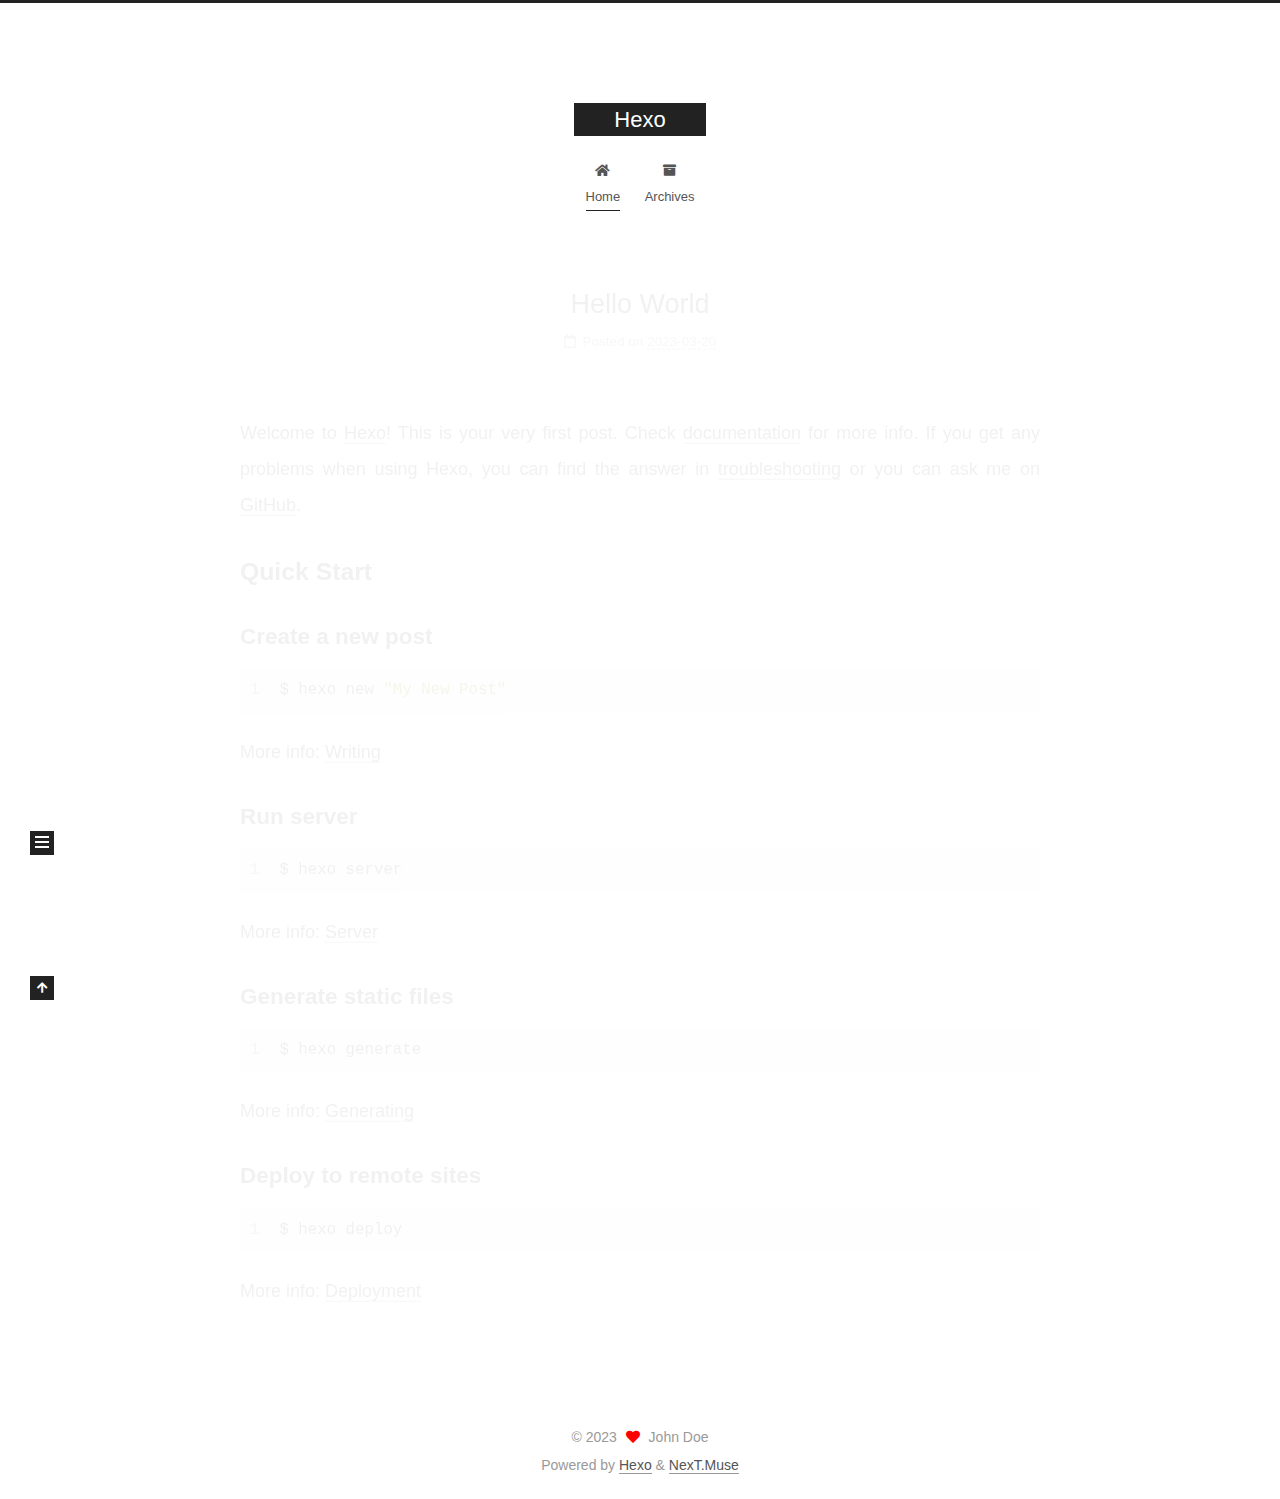
==== index.html @ 911b6714 "Site updated: 2023-03-20 15:07:42" ====
<!DOCTYPE html>
<html lang="en">
<head>
  <meta charset="UTF-8">
<meta name="viewport" content="width=device-width, initial-scale=1, maximum-scale=2">
<meta name="theme-color" content="#222">
<meta name="generator" content="Hexo 6.3.0">
  <link rel="apple-touch-icon" sizes="180x180" href="/images/apple-touch-icon-next.png">
  <link rel="icon" type="image/png" sizes="32x32" href="/images/favicon-32x32-next.png">
  <link rel="icon" type="image/png" sizes="16x16" href="/images/favicon-16x16-next.png">
  <link rel="mask-icon" href="/images/logo.svg" color="#222">

<link rel="stylesheet" href="/css/main.css">


<link rel="stylesheet" href="/lib/font-awesome/css/all.min.css">

<script id="hexo-configurations">
    var NexT = window.NexT || {};
    var CONFIG = {"hostname":"example.com","root":"/","scheme":"Muse","version":"7.8.0","exturl":false,"sidebar":{"position":"left","display":"post","padding":18,"offset":12,"onmobile":false},"copycode":{"enable":false,"show_result":false,"style":null},"back2top":{"enable":true,"sidebar":false,"scrollpercent":false},"bookmark":{"enable":false,"color":"#222","save":"auto"},"fancybox":false,"mediumzoom":false,"lazyload":false,"pangu":false,"comments":{"style":"tabs","active":null,"storage":true,"lazyload":false,"nav":null},"algolia":{"hits":{"per_page":10},"labels":{"input_placeholder":"Search for Posts","hits_empty":"We didn't find any results for the search: ${query}","hits_stats":"${hits} results found in ${time} ms"}},"localsearch":{"enable":false,"trigger":"auto","top_n_per_article":1,"unescape":false,"preload":false},"motion":{"enable":true,"async":false,"transition":{"post_block":"fadeIn","post_header":"slideDownIn","post_body":"slideDownIn","coll_header":"slideLeftIn","sidebar":"slideUpIn"}}};
  </script>

  <meta property="og:type" content="website">
<meta property="og:title" content="Hexo">
<meta property="og:url" content="http://example.com/index.html">
<meta property="og:site_name" content="Hexo">
<meta property="og:locale" content="en_US">
<meta property="article:author" content="John Doe">
<meta name="twitter:card" content="summary">

<link rel="canonical" href="http://example.com/">


<script id="page-configurations">
  // https://hexo.io/docs/variables.html
  CONFIG.page = {
    sidebar: "",
    isHome : true,
    isPost : false,
    lang   : 'en'
  };
</script>

  <title>Hexo</title>
  






  <noscript>
  <style>
  .use-motion .brand,
  .use-motion .menu-item,
  .sidebar-inner,
  .use-motion .post-block,
  .use-motion .pagination,
  .use-motion .comments,
  .use-motion .post-header,
  .use-motion .post-body,
  .use-motion .collection-header { opacity: initial; }

  .use-motion .site-title,
  .use-motion .site-subtitle {
    opacity: initial;
    top: initial;
  }

  .use-motion .logo-line-before i { left: initial; }
  .use-motion .logo-line-after i { right: initial; }
  </style>
</noscript>

</head>

<body itemscope itemtype="http://schema.org/WebPage">
  <div class="container use-motion">
    <div class="headband"></div>

    <header class="header" itemscope itemtype="http://schema.org/WPHeader">
      <div class="header-inner"><div class="site-brand-container">
  <div class="site-nav-toggle">
    <div class="toggle" aria-label="Toggle navigation bar">
      <span class="toggle-line toggle-line-first"></span>
      <span class="toggle-line toggle-line-middle"></span>
      <span class="toggle-line toggle-line-last"></span>
    </div>
  </div>

  <div class="site-meta">

    <a href="/" class="brand" rel="start">
      <span class="logo-line-before"><i></i></span>
      <h1 class="site-title">Hexo</h1>
      <span class="logo-line-after"><i></i></span>
    </a>
  </div>

  <div class="site-nav-right">
    <div class="toggle popup-trigger">
    </div>
  </div>
</div>




<nav class="site-nav">
  <ul id="menu" class="main-menu menu">
        <li class="menu-item menu-item-home">

    <a href="/" rel="section"><i class="fa fa-home fa-fw"></i>Home</a>

  </li>
        <li class="menu-item menu-item-archives">

    <a href="/archives/" rel="section"><i class="fa fa-archive fa-fw"></i>Archives</a>

  </li>
  </ul>
</nav>




</div>
    </header>

    
  <div class="back-to-top">
    <i class="fa fa-arrow-up"></i>
    <span>0%</span>
  </div>


    <main class="main">
      <div class="main-inner">
        <div class="content-wrap">
          

          <div class="content index posts-expand">
            
      
  
  
  <article itemscope itemtype="http://schema.org/Article" class="post-block" lang="en">
    <link itemprop="mainEntityOfPage" href="http://example.com/2023/03/20/hello-world/">

    <span hidden itemprop="author" itemscope itemtype="http://schema.org/Person">
      <meta itemprop="image" content="/images/avatar.gif">
      <meta itemprop="name" content="John Doe">
      <meta itemprop="description" content="">
    </span>

    <span hidden itemprop="publisher" itemscope itemtype="http://schema.org/Organization">
      <meta itemprop="name" content="Hexo">
    </span>
      <header class="post-header">
        <h2 class="post-title" itemprop="name headline">
          
            <a href="/2023/03/20/hello-world/" class="post-title-link" itemprop="url">Hello World</a>
        </h2>

        <div class="post-meta">
            <span class="post-meta-item">
              <span class="post-meta-item-icon">
                <i class="far fa-calendar"></i>
              </span>
              <span class="post-meta-item-text">Posted on</span>

              <time title="Created: 2023-03-20 14:38:56" itemprop="dateCreated datePublished" datetime="2023-03-20T14:38:56+08:00">2023-03-20</time>
            </span>

          

        </div>
      </header>

    
    
    
    <div class="post-body" itemprop="articleBody">

      
          <p>Welcome to <a target="_blank" rel="noopener" href="https://hexo.io/">Hexo</a>! This is your very first post. Check <a target="_blank" rel="noopener" href="https://hexo.io/docs/">documentation</a> for more info. If you get any problems when using Hexo, you can find the answer in <a target="_blank" rel="noopener" href="https://hexo.io/docs/troubleshooting.html">troubleshooting</a> or you can ask me on <a target="_blank" rel="noopener" href="https://github.com/hexojs/hexo/issues">GitHub</a>.</p>
<h2 id="Quick-Start"><a href="#Quick-Start" class="headerlink" title="Quick Start"></a>Quick Start</h2><h3 id="Create-a-new-post"><a href="#Create-a-new-post" class="headerlink" title="Create a new post"></a>Create a new post</h3><figure class="highlight bash"><table><tr><td class="gutter"><pre><span class="line">1</span><br></pre></td><td class="code"><pre><span class="line">$ hexo new <span class="string">&quot;My New Post&quot;</span></span><br></pre></td></tr></table></figure>

<p>More info: <a target="_blank" rel="noopener" href="https://hexo.io/docs/writing.html">Writing</a></p>
<h3 id="Run-server"><a href="#Run-server" class="headerlink" title="Run server"></a>Run server</h3><figure class="highlight bash"><table><tr><td class="gutter"><pre><span class="line">1</span><br></pre></td><td class="code"><pre><span class="line">$ hexo server</span><br></pre></td></tr></table></figure>

<p>More info: <a target="_blank" rel="noopener" href="https://hexo.io/docs/server.html">Server</a></p>
<h3 id="Generate-static-files"><a href="#Generate-static-files" class="headerlink" title="Generate static files"></a>Generate static files</h3><figure class="highlight bash"><table><tr><td class="gutter"><pre><span class="line">1</span><br></pre></td><td class="code"><pre><span class="line">$ hexo generate</span><br></pre></td></tr></table></figure>

<p>More info: <a target="_blank" rel="noopener" href="https://hexo.io/docs/generating.html">Generating</a></p>
<h3 id="Deploy-to-remote-sites"><a href="#Deploy-to-remote-sites" class="headerlink" title="Deploy to remote sites"></a>Deploy to remote sites</h3><figure class="highlight bash"><table><tr><td class="gutter"><pre><span class="line">1</span><br></pre></td><td class="code"><pre><span class="line">$ hexo deploy</span><br></pre></td></tr></table></figure>

<p>More info: <a target="_blank" rel="noopener" href="https://hexo.io/docs/one-command-deployment.html">Deployment</a></p>

      
    </div>

    
    
    
      <footer class="post-footer">
        <div class="post-eof"></div>
      </footer>
  </article>
  
  
  


  



          </div>
          

<script>
  window.addEventListener('tabs:register', () => {
    let { activeClass } = CONFIG.comments;
    if (CONFIG.comments.storage) {
      activeClass = localStorage.getItem('comments_active') || activeClass;
    }
    if (activeClass) {
      let activeTab = document.querySelector(`a[href="#comment-${activeClass}"]`);
      if (activeTab) {
        activeTab.click();
      }
    }
  });
  if (CONFIG.comments.storage) {
    window.addEventListener('tabs:click', event => {
      if (!event.target.matches('.tabs-comment .tab-content .tab-pane')) return;
      let commentClass = event.target.classList[1];
      localStorage.setItem('comments_active', commentClass);
    });
  }
</script>

        </div>
          
  
  <div class="toggle sidebar-toggle">
    <span class="toggle-line toggle-line-first"></span>
    <span class="toggle-line toggle-line-middle"></span>
    <span class="toggle-line toggle-line-last"></span>
  </div>

  <aside class="sidebar">
    <div class="sidebar-inner">

      <ul class="sidebar-nav motion-element">
        <li class="sidebar-nav-toc">
          Table of Contents
        </li>
        <li class="sidebar-nav-overview">
          Overview
        </li>
      </ul>

      <!--noindex-->
      <div class="post-toc-wrap sidebar-panel">
      </div>
      <!--/noindex-->

      <div class="site-overview-wrap sidebar-panel">
        <div class="site-author motion-element" itemprop="author" itemscope itemtype="http://schema.org/Person">
  <p class="site-author-name" itemprop="name">John Doe</p>
  <div class="site-description" itemprop="description"></div>
</div>
<div class="site-state-wrap motion-element">
  <nav class="site-state">
      <div class="site-state-item site-state-posts">
          <a href="/archives/">
        
          <span class="site-state-item-count">1</span>
          <span class="site-state-item-name">posts</span>
        </a>
      </div>
  </nav>
</div>



      </div>

    </div>
  </aside>
  <div id="sidebar-dimmer"></div>


      </div>
    </main>

    <footer class="footer">
      <div class="footer-inner">
        

        

<div class="copyright">
  
  &copy; 
  <span itemprop="copyrightYear">2023</span>
  <span class="with-love">
    <i class="fa fa-heart"></i>
  </span>
  <span class="author" itemprop="copyrightHolder">John Doe</span>
</div>
  <div class="powered-by">Powered by <a href="https://hexo.io/" class="theme-link" rel="noopener" target="_blank">Hexo</a> & <a href="https://muse.theme-next.org/" class="theme-link" rel="noopener" target="_blank">NexT.Muse</a>
  </div>

        








      </div>
    </footer>
  </div>

  
  <script src="/lib/anime.min.js"></script>
  <script src="/lib/velocity/velocity.min.js"></script>
  <script src="/lib/velocity/velocity.ui.min.js"></script>

<script src="/js/utils.js"></script>

<script src="/js/motion.js"></script>


<script src="/js/schemes/muse.js"></script>


<script src="/js/next-boot.js"></script>




  















  

  

</body>
</html>
---- css/main.css ----
:root {
  --body-bg-color: #fff;
  --content-bg-color: #fff;
  --card-bg-color: #f5f5f5;
  --text-color: #555;
  --blockquote-color: #666;
  --link-color: #555;
  --link-hover-color: #222;
  --brand-color: #fff;
  --brand-hover-color: #fff;
  --table-row-odd-bg-color: #f9f9f9;
  --table-row-hover-bg-color: #f5f5f5;
  --menu-item-bg-color: #f5f5f5;
  --btn-default-bg: #222;
  --btn-default-color: #fff;
  --btn-default-border-color: #222;
  --btn-default-hover-bg: #fff;
  --btn-default-hover-color: #222;
  --btn-default-hover-border-color: #222;
}
html {
  line-height: 1.15; /* 1 */
  -webkit-text-size-adjust: 100%; /* 2 */
}
body {
  margin: 0;
}
main {
  display: block;
}
h1 {
  font-size: 2em;
  margin: 0.67em 0;
}
hr {
  box-sizing: content-box; /* 1 */
  height: 0; /* 1 */
  overflow: visible; /* 2 */
}
pre {
  font-family: monospace, monospace; /* 1 */
  font-size: 1em; /* 2 */
}
a {
  background: transparent;
}
abbr[title] {
  border-bottom: none; /* 1 */
  text-decoration: underline; /* 2 */
  text-decoration: underline dotted; /* 2 */
}
b,
strong {
  font-weight: bolder;
}
code,
kbd,
samp {
  font-family: monospace, monospace; /* 1 */
  font-size: 1em; /* 2 */
}
small {
  font-size: 80%;
}
sub,
sup {
  font-size: 75%;
  line-height: 0;
  position: relative;
  vertical-align: baseline;
}
sub {
  bottom: -0.25em;
}
sup {
  top: -0.5em;
}
img {
  border-style: none;
}
button,
input,
optgroup,
select,
textarea {
  font-family: inherit; /* 1 */
  font-size: 100%; /* 1 */
  line-height: 1.15; /* 1 */
  margin: 0; /* 2 */
}
button,
input {
/* 1 */
  overflow: visible;
}
button,
select {
/* 1 */
  text-transform: none;
}
button,
[type='button'],
[type='reset'],
[type='submit'] {
  -webkit-appearance: button;
}
button::-moz-focus-inner,
[type='button']::-moz-focus-inner,
[type='reset']::-moz-focus-inner,
[type='submit']::-moz-focus-inner {
  border-style: none;
  padding: 0;
}
button:-moz-focusring,
[type='button']:-moz-focusring,
[type='reset']:-moz-focusring,
[type='submit']:-moz-focusring {
  outline: 1px dotted ButtonText;
}
fieldset {
  padding: 0.35em 0.75em 0.625em;
}
legend {
  box-sizing: border-box; /* 1 */
  color: inherit; /* 2 */
  display: table; /* 1 */
  max-width: 100%; /* 1 */
  padding: 0; /* 3 */
  white-space: normal; /* 1 */
}
progress {
  vertical-align: baseline;
}
textarea {
  overflow: auto;
}
[type='checkbox'],
[type='radio'] {
  box-sizing: border-box; /* 1 */
  padding: 0; /* 2 */
}
[type='number']::-webkit-inner-spin-button,
[type='number']::-webkit-outer-spin-button {
  height: auto;
}
[type='search'] {
  outline-offset: -2px; /* 2 */
  -webkit-appearance: textfield; /* 1 */
}
[type='search']::-webkit-search-decoration {
  -webkit-appearance: none;
}
::-webkit-file-upload-button {
  font: inherit; /* 2 */
  -webkit-appearance: button; /* 1 */
}
details {
  display: block;
}
summary {
  display: list-item;
}
template {
  display: none;
}
[hidden] {
  display: none;
}
::selection {
  background: #262a30;
  color: #eee;
}
html,
body {
  height: 100%;
}
body {
  background: var(--body-bg-color);
  color: var(--text-color);
  font-family: 'Lato', "PingFang SC", "Microsoft YaHei", sans-serif;
  font-size: 1em;
  line-height: 2;
}
@media (max-width: 991px) {
  body {
    padding-left: 0 !important;
    padding-right: 0 !important;
  }
}
h1,
h2,
h3,
h4,
h5,
h6 {
  font-family: 'Lato', "PingFang SC", "Microsoft YaHei", sans-serif;
  font-weight: bold;
  line-height: 1.5;
  margin: 20px 0 15px;
}
h1 {
  font-size: 1.5em;
}
h2 {
  font-size: 1.375em;
}
h3 {
  font-size: 1.25em;
}
h4 {
  font-size: 1.125em;
}
h5 {
  font-size: 1em;
}
h6 {
  font-size: 0.875em;
}
p {
  margin: 0 0 20px 0;
}
a,
span.exturl {
  border-bottom: 1px solid #999;
  color: var(--link-color);
  outline: 0;
  text-decoration: none;
  overflow-wrap: break-word;
  word-wrap: break-word;
  cursor: pointer;
}
a:hover,
span.exturl:hover {
  border-bottom-color: var(--link-hover-color);
  color: var(--link-hover-color);
}
iframe,
img,
video {
  display: block;
  margin-left: auto;
  margin-right: auto;
  max-width: 100%;
}
hr {
  background-image: repeating-linear-gradient(-45deg, #ddd, #ddd 4px, transparent 4px, transparent 8px);
  border: 0;
  height: 3px;
  margin: 40px 0;
}
blockquote {
  border-left: 4px solid #ddd;
  color: var(--blockquote-color);
  margin: 0;
  padding: 0 15px;
}
blockquote cite::before {
  content: '-';
  padding: 0 5px;
}
dt {
  font-weight: bold;
}
dd {
  margin: 0;
  padding: 0;
}
kbd {
  background-color: #f5f5f5;
  background-image: linear-gradient(#eee, #fff, #eee);
  border: 1px solid #ccc;
  border-radius: 0.2em;
  box-shadow: 0.1em 0.1em 0.2em rgba(0,0,0,0.1);
  color: #555;
  font-family: inherit;
  padding: 0.1em 0.3em;
  white-space: nowrap;
}
.table-container {
  overflow: auto;
}
table {
  border-collapse: collapse;
  border-spacing: 0;
  font-size: 0.875em;
  margin: 0 0 20px 0;
  width: 100%;
}
tbody tr:nth-of-type(odd) {
  background: var(--table-row-odd-bg-color);
}
tbody tr:hover {
  background: var(--table-row-hover-bg-color);
}
caption,
th,
td {
  font-weight: normal;
  padding: 8px;
  vertical-align: middle;
}
th,
td {
  border: 1px solid #ddd;
  border-bottom: 3px solid #ddd;
}
th {
  font-weight: 700;
  padding-bottom: 10px;
}
td {
  border-bottom-width: 1px;
}
.btn {
  background: var(--btn-default-bg);
  border: 2px solid var(--btn-default-border-color);
  border-radius: 0;
  color: var(--btn-default-color);
  display: inline-block;
  font-size: 0.875em;
  line-height: 2;
  padding: 0 20px;
  text-decoration: none;
  transition-property: background-color;
  transition-delay: 0s;
  transition-duration: 0.2s;
  transition-timing-function: ease-in-out;
}
.btn:hover {
  background: var(--btn-default-hover-bg);
  border-color: var(--btn-default-hover-border-color);
  color: var(--btn-default-hover-color);
}
.btn + .btn {
  margin: 0 0 8px 8px;
}
.btn .fa-fw {
  text-align: left;
  width: 1.285714285714286em;
}
.toggle {
  line-height: 0;
}
.toggle .toggle-line {
  background: #fff;
  display: inline-block;
  height: 2px;
  left: 0;
  position: relative;
  top: 0;
  transition: all 0.4s;
  vertical-align: top;
  width: 100%;
}
.toggle .toggle-line:not(:first-child) {
  margin-top: 3px;
}
.toggle.toggle-arrow .toggle-line-first {
  left: 50%;
  top: 2px;
  transform: rotate(45deg);
  width: 50%;
}
.toggle.toggle-arrow .toggle-line-middle {
  left: 2px;
  width: 90%;
}
.toggle.toggle-arrow .toggle-line-last {
  left: 50%;
  top: -2px;
  transform: rotate(-45deg);
  width: 50%;
}
.toggle.toggle-close .toggle-line-first {
  transform: rotate(-45deg);
  top: 5px;
}
.toggle.toggle-close .toggle-line-middle {
  opacity: 0;
}
.toggle.toggle-close .toggle-line-last {
  transform: rotate(45deg);
  top: -5px;
}
.highlight,
pre {
  background: #f7f7f7;
  color: #4d4d4c;
  line-height: 1.6;
  margin: 0 auto 20px;
}
pre,
code {
  font-family: consolas, Menlo, monospace, "PingFang SC", "Microsoft YaHei";
}
code {
  background: #eee;
  border-radius: 3px;
  color: #555;
  padding: 2px 4px;
  overflow-wrap: break-word;
  word-wrap: break-word;
}
.highlight *::selection {
  background: #d6d6d6;
}
.highlight pre {
  border: 0;
  margin: 0;
  padding: 10px 0;
}
.highlight table {
  border: 0;
  margin: 0;
  width: auto;
}
.highlight td {
  border: 0;
  padding: 0;
}
.highlight figcaption {
  background: #eff2f3;
  color: #4d4d4c;
  display: flex;
  font-size: 0.875em;
  justify-content: space-between;
  line-height: 1.2;
  padding: 0.5em;
}
.highlight figcaption a {
  color: #4d4d4c;
}
.highlight figcaption a:hover {
  border-bottom-color: #4d4d4c;
}
.highlight .gutter {
  -moz-user-select: none;
  -ms-user-select: none;
  -webkit-user-select: none;
  user-select: none;
}
.highlight .gutter pre {
  background: #eff2f3;
  color: #869194;
  padding-left: 10px;
  padding-right: 10px;
  text-align: right;
}
.highlight .code pre {
  background: #f7f7f7;
  padding-left: 10px;
  width: 100%;
}
.gist table {
  width: auto;
}
.gist table td {
  border: 0;
}
pre {
  overflow: auto;
  padding: 10px;
}
pre code {
  background: none;
  color: #4d4d4c;
  font-size: 0.875em;
  padding: 0;
  text-shadow: none;
}
pre .deletion {
  background: #fdd;
}
pre .addition {
  background: #dfd;
}
pre .meta {
  color: #eab700;
  -moz-user-select: none;
  -ms-user-select: none;
  -webkit-user-select: none;
  user-select: none;
}
pre .comment {
  color: #8e908c;
}
pre .variable,
pre .attribute,
pre .tag,
pre .name,
pre .regexp,
pre .ruby .constant,
pre .xml .tag .title,
pre .xml .pi,
pre .xml .doctype,
pre .html .doctype,
pre .css .id,
pre .css .class,
pre .css .pseudo {
  color: #c82829;
}
pre .number,
pre .preprocessor,
pre .built_in,
pre .builtin-name,
pre .literal,
pre .params,
pre .constant,
pre .command {
  color: #f5871f;
}
pre .ruby .class .title,
pre .css .rules .attribute,
pre .string,
pre .symbol,
pre .value,
pre .inheritance,
pre .header,
pre .ruby .symbol,
pre .xml .cdata,
pre .special,
pre .formula {
  color: #718c00;
}
pre .title,
pre .css .hexcolor {
  color: #3e999f;
}
pre .function,
pre .python .decorator,
pre .python .title,
pre .ruby .function .title,
pre .ruby .title .keyword,
pre .perl .sub,
pre .javascript .title,
pre .coffeescript .title {
  color: #4271ae;
}
pre .keyword,
pre .javascript .function {
  color: #8959a8;
}
.blockquote-center {
  border-left: none;
  margin: 40px 0;
  padding: 0;
  position: relative;
  text-align: center;
}
.blockquote-center .fa {
  display: block;
  opacity: 0.6;
  position: absolute;
  width: 100%;
}
.blockquote-center .fa-quote-left {
  border-top: 1px solid #ccc;
  text-align: left;
  top: -20px;
}
.blockquote-center .fa-quote-right {
  border-bottom: 1px solid #ccc;
  text-align: right;
  bottom: -20px;
}
.blockquote-center p,
.blockquote-center div {
  text-align: center;
}
.post-body .group-picture img {
  margin: 0 auto;
  padding: 0 3px;
}
.group-picture-row {
  margin-bottom: 6px;
  overflow: hidden;
}
.group-picture-column {
  float: left;
  margin-bottom: 10px;
}
.post-body .label {
  color: #555;
  display: inline;
  padding: 0 2px;
}
.post-body .label.default {
  background: #f0f0f0;
}
.post-body .label.primary {
  background: #efe6f7;
}
.post-body .label.info {
  background: #e5f2f8;
}
.post-body .label.success {
  background: #e7f4e9;
}
.post-body .label.warning {
  background: #fcf6e1;
}
.post-body .label.danger {
  background: #fae8eb;
}
.post-body .tabs {
  margin-bottom: 20px;
}
.post-body .tabs,
.tabs-comment {
  display: block;
  padding-top: 10px;
  position: relative;
}
.post-body .tabs ul.nav-tabs,
.tabs-comment ul.nav-tabs {
  display: flex;
  flex-wrap: wrap;
  margin: 0;
  margin-bottom: -1px;
  padding: 0;
}
@media (max-width: 413px) {
  .post-body .tabs ul.nav-tabs,
  .tabs-comment ul.nav-tabs {
    display: block;
    margin-bottom: 5px;
  }
}
.post-body .tabs ul.nav-tabs li.tab,
.tabs-comment ul.nav-tabs li.tab {
  border-bottom: 1px solid #ddd;
  border-left: 1px solid transparent;
  border-right: 1px solid transparent;
  border-top: 3px solid transparent;
  flex-grow: 1;
  list-style-type: none;
  border-radius: 0 0 0 0;
}
@media (max-width: 413px) {
  .post-body .tabs ul.nav-tabs li.tab,
  .tabs-comment ul.nav-tabs li.tab {
    border-bottom: 1px solid transparent;
    border-left: 3px solid transparent;
    border-right: 1px solid transparent;
    border-top: 1px solid transparent;
  }
}
@media (max-width: 413px) {
  .post-body .tabs ul.nav-tabs li.tab,
  .tabs-comment ul.nav-tabs li.tab {
    border-radius: 0;
  }
}
.post-body .tabs ul.nav-tabs li.tab a,
.tabs-comment ul.nav-tabs li.tab a {
  border-bottom: initial;
  display: block;
  line-height: 1.8;
  outline: 0;
  padding: 0.25em 0.75em;
  text-align: center;
  transition-delay: 0s;
  transition-duration: 0.2s;
  transition-timing-function: ease-out;
}
.post-body .tabs ul.nav-tabs li.tab a i,
.tabs-comment ul.nav-tabs li.tab a i {
  width: 1.285714285714286em;
}
.post-body .tabs ul.nav-tabs li.tab.active,
.tabs-comment ul.nav-tabs li.tab.active {
  border-bottom: 1px solid transparent;
  border-left: 1px solid #ddd;
  border-right: 1px solid #ddd;
  border-top: 3px solid #fc6423;
}
@media (max-width: 413px) {
  .post-body .tabs ul.nav-tabs li.tab.active,
  .tabs-comment ul.nav-tabs li.tab.active {
    border-bottom: 1px solid #ddd;
    border-left: 3px solid #fc6423;
    border-right: 1px solid #ddd;
    border-top: 1px solid #ddd;
  }
}
.post-body .tabs ul.nav-tabs li.tab.active a,
.tabs-comment ul.nav-tabs li.tab.active a {
  color: var(--link-color);
  cursor: default;
}
.post-body .tabs .tab-content .tab-pane,
.tabs-comment .tab-content .tab-pane {
  border: 1px solid #ddd;
  border-top: 0;
  padding: 20px 20px 0 20px;
  border-radius: 0;
}
.post-body .tabs .tab-content .tab-pane:not(.active),
.tabs-comment .tab-content .tab-pane:not(.active) {
  display: none;
}
.post-body .tabs .tab-content .tab-pane.active,
.tabs-comment .tab-content .tab-pane.active {
  display: block;
}
.post-body .tabs .tab-content .tab-pane.active:nth-of-type(1),
.tabs-comment .tab-content .tab-pane.active:nth-of-type(1) {
  border-radius: 0 0 0 0;
}
@media (max-width: 413px) {
  .post-body .tabs .tab-content .tab-pane.active:nth-of-type(1),
  .tabs-comment .tab-content .tab-pane.active:nth-of-type(1) {
    border-radius: 0;
  }
}
.post-body .note {
  border-radius: 3px;
  margin-bottom: 20px;
  padding: 1em;
  position: relative;
  border: 1px solid #eee;
  border-left-width: 5px;
}
.post-body .note h2,
.post-body .note h3,
.post-body .note h4,
.post-body .note h5,
.post-body .note h6 {
  margin-top: 0;
  border-bottom: initial;
  margin-bottom: 0;
  padding-top: 0;
}
.post-body .note p:first-child,
.post-body .note ul:first-child,
.post-body .note ol:first-child,
.post-body .note table:first-child,
.post-body .note pre:first-child,
.post-body .note blockquote:first-child,
.post-body .note img:first-child {
  margin-top: 0;
}
.post-body .note p:last-child,
.post-body .note ul:last-child,
.post-body .note ol:last-child,
.post-body .note table:last-child,
.post-body .note pre:last-child,
.post-body .note blockquote:last-child,
.post-body .note img:last-child {
  margin-bottom: 0;
}
.post-body .note.default {
  border-left-color: #777;
}
.post-body .note.default h2,
.post-body .note.default h3,
.post-body .note.default h4,
.post-body .note.default h5,
.post-body .note.default h6 {
  color: #777;
}
.post-body .note.primary {
  border-left-color: #6f42c1;
}
.post-body .note.primary h2,
.post-body .note.primary h3,
.post-body .note.primary h4,
.post-body .note.primary h5,
.post-body .note.primary h6 {
  color: #6f42c1;
}
.post-body .note.info {
  border-left-color: #428bca;
}
.post-body .note.info h2,
.post-body .note.info h3,
.post-body .note.info h4,
.post-body .note.info h5,
.post-body .note.info h6 {
  color: #428bca;
}
.post-body .note.success {
  border-left-color: #5cb85c;
}
.post-body .note.success h2,
.post-body .note.success h3,
.post-body .note.success h4,
.post-body .note.success h5,
.post-body .note.success h6 {
  color: #5cb85c;
}
.post-body .note.warning {
  border-left-color: #f0ad4e;
}
.post-body .note.warning h2,
.post-body .note.warning h3,
.post-body .note.warning h4,
.post-body .note.warning h5,
.post-body .note.warning h6 {
  color: #f0ad4e;
}
.post-body .note.danger {
  border-left-color: #d9534f;
}
.post-body .note.danger h2,
.post-body .note.danger h3,
.post-body .note.danger h4,
.post-body .note.danger h5,
.post-body .note.danger h6 {
  color: #d9534f;
}
.pagination .prev,
.pagination .next,
.pagination .page-number,
.pagination .space {
  display: inline-block;
  margin: 0 10px;
  padding: 0 11px;
  position: relative;
  top: -1px;
}
@media (max-width: 767px) {
  .pagination .prev,
  .pagination .next,
  .pagination .page-number,
  .pagination .space {
    margin: 0 5px;
  }
}
.pagination {
  border-top: 1px solid #eee;
  margin: 120px 0 0;
  text-align: center;
}
.pagination .prev,
.pagination .next,
.pagination .page-number {
  border-bottom: 0;
  border-top: 1px solid #eee;
  transition-property: border-color;
  transition-delay: 0s;
  transition-duration: 0.2s;
  transition-timing-function: ease-in-out;
}
.pagination .prev:hover,
.pagination .next:hover,
.pagination .page-number:hover {
  border-top-color: #222;
}
.pagination .space {
  margin: 0;
  padding: 0;
}
.pagination .prev {
  margin-left: 0;
}
.pagination .next {
  margin-right: 0;
}
.pagination .page-number.current {
  background: #ccc;
  border-top-color: #ccc;
  color: #fff;
}
@media (max-width: 767px) {
  .pagination {
    border-top: none;
  }
  .pagination .prev,
  .pagination .next,
  .pagination .page-number {
    border-bottom: 1px solid #eee;
    border-top: 0;
    margin-bottom: 10px;
    padding: 0 10px;
  }
  .pagination .prev:hover,
  .pagination .next:hover,
  .pagination .page-number:hover {
    border-bottom-color: #222;
  }
}
.comments {
  margin-top: 60px;
  overflow: hidden;
}
.comment-button-group {
  display: flex;
  flex-wrap: wrap-reverse;
  justify-content: center;
  margin: 1em 0;
}
.comment-button-group .comment-button {
  margin: 0.1em 0.2em;
}
.comment-button-group .comment-button.active {
  background: var(--btn-default-hover-bg);
  border-color: var(--btn-default-hover-border-color);
  color: var(--btn-default-hover-color);
}
.comment-position {
  display: none;
}
.comment-position.active {
  display: block;
}
.tabs-comment {
  background: var(--content-bg-color);
  margin-top: 4em;
  padding-top: 0;
}
.tabs-comment .comments {
  border: 0;
  box-shadow: none;
  margin-top: 0;
  padding-top: 0;
}
.container {
  min-height: 100%;
  position: relative;
}
.main-inner {
  margin: 0 auto;
  width: 700px;
}
@media (min-width: 1200px) {
  .main-inner {
    width: 800px;
  }
}
@media (min-width: 1600px) {
  .main-inner {
    width: 900px;
  }
}
@media (max-width: 767px) {
  .content-wrap {
    padding: 0 20px;
  }
}
.header {
  background: transparent;
}
.header-inner {
  margin: 0 auto;
  width: 700px;
}
@media (min-width: 1200px) {
  .header-inner {
    width: 800px;
  }
}
@media (min-width: 1600px) {
  .header-inner {
    width: 900px;
  }
}
.site-brand-container {
  display: flex;
  flex-shrink: 0;
  padding: 0 10px;
}
.headband {
  background: #222;
  height: 3px;
}
.site-meta {
  flex-grow: 1;
  text-align: center;
}
@media (max-width: 767px) {
  .site-meta {
    text-align: center;
  }
}
.brand {
  border-bottom: none;
  color: var(--brand-color);
  display: inline-block;
  line-height: 1.375em;
  padding: 0 40px;
  position: relative;
}
.brand:hover {
  color: var(--brand-hover-color);
}
.site-title {
  font-family: 'Lato', "PingFang SC", "Microsoft YaHei", sans-serif;
  font-size: 1.375em;
  font-weight: normal;
  margin: 0;
}
.site-subtitle {
  color: #999;
  font-size: 0.8125em;
  margin: 10px 0;
}
.use-motion .brand {
  opacity: 0;
}
.use-motion .site-title,
.use-motion .site-subtitle,
.use-motion .custom-logo-image {
  opacity: 0;
  position: relative;
  top: -10px;
}
.site-nav-toggle,
.site-nav-right {
  display: none;
}
@media (max-width: 767px) {
  .site-nav-toggle,
  .site-nav-right {
    display: flex;
    flex-direction: column;
    justify-content: center;
  }
}
.site-nav-toggle .toggle,
.site-nav-right .toggle {
  color: var(--text-color);
  padding: 10px;
  width: 22px;
}
.site-nav-toggle .toggle .toggle-line,
.site-nav-right .toggle .toggle-line {
  background: var(--text-color);
  border-radius: 1px;
}
.site-nav {
  display: block;
}
@media (max-width: 767px) {
  .site-nav {
    clear: both;
    display: none;
  }
}
.site-nav.site-nav-on {
  display: block;
}
.menu {
  margin-top: 20px;
  padding-left: 0;
  text-align: center;
}
.menu-item {
  display: inline-block;
  list-style: none;
  margin: 0 10px;
}
@media (max-width: 767px) {
  .menu-item {
    display: block;
    margin-top: 10px;
  }
  .menu-item.menu-item-search {
    display: none;
  }
}
.menu-item a,
.menu-item span.exturl {
  border-bottom: 0;
  display: block;
  font-size: 0.8125em;
  transition-property: border-color;
  transition-delay: 0s;
  transition-duration: 0.2s;
  transition-timing-function: ease-in-out;
}
@media (hover: none) {
  .menu-item a:hover,
  .menu-item span.exturl:hover {
    border-bottom-color: transparent !important;
  }
}
.menu-item .fa,
.menu-item .fab,
.menu-item .far,
.menu-item .fas {
  margin-right: 8px;
}
.menu-item .badge {
  display: inline-block;
  font-weight: bold;
  line-height: 1;
  margin-left: 0.35em;
  margin-top: 0.35em;
  text-align: center;
  white-space: nowrap;
}
@media (max-width: 767px) {
  .menu-item .badge {
    float: right;
    margin-left: 0;
  }
}
.menu-item-active a,
.menu .menu-item a:hover,
.menu .menu-item span.exturl:hover {
  background: var(--menu-item-bg-color);
}
.use-motion .menu-item {
  opacity: 0;
}
.sidebar {
  background: #222;
  bottom: 0;
  box-shadow: inset 0 2px 6px #000;
  position: fixed;
  top: 0;
}
@media (max-width: 991px) {
  .sidebar {
    display: none;
  }
}
.sidebar-inner {
  color: #999;
  padding: 18px 10px;
  text-align: center;
}
.cc-license {
  margin-top: 10px;
  text-align: center;
}
.cc-license .cc-opacity {
  border-bottom: none;
  opacity: 0.7;
}
.cc-license .cc-opacity:hover {
  opacity: 0.9;
}
.cc-license img {
  display: inline-block;
}
.site-author-image {
  border: 2px solid #333;
  display: block;
  margin: 0 auto;
  max-width: 96px;
  padding: 2px;
}
.site-author-name {
  color: #f5f5f5;
  font-weight: normal;
  margin: 5px 0 0;
  text-align: center;
}
.site-description {
  color: #999;
  font-size: 1em;
  margin-top: 5px;
  text-align: center;
}
.links-of-author {
  margin-top: 15px;
}
.links-of-author a,
.links-of-author span.exturl {
  border-bottom-color: #555;
  display: inline-block;
  font-size: 0.8125em;
  margin-bottom: 10px;
  margin-right: 10px;
  vertical-align: middle;
}
.links-of-author a::before,
.links-of-author span.exturl::before {
  background: #b4ffa8;
  border-radius: 50%;
  content: ' ';
  display: inline-block;
  height: 4px;
  margin-right: 3px;
  vertical-align: middle;
  width: 4px;
}
.sidebar-button {
  margin-top: 15px;
}
.sidebar-button a {
  border: 1px solid #fc6423;
  border-radius: 4px;
  color: #fc6423;
  display: inline-block;
  padding: 0 15px;
}
.sidebar-button a .fa,
.sidebar-button a .fab,
.sidebar-button a .far,
.sidebar-button a .fas {
  margin-right: 5px;
}
.sidebar-button a:hover {
  background: #fc6423;
  border: 1px solid #fc6423;
  color: #fff;
}
.sidebar-button a:hover .fa,
.sidebar-button a:hover .fab,
.sidebar-button a:hover .far,
.sidebar-button a:hover .fas {
  color: #fff;
}
.links-of-blogroll {
  font-size: 0.8125em;
  margin-top: 10px;
}
.links-of-blogroll-title {
  font-size: 0.875em;
  font-weight: 600;
  margin-top: 0;
}
.links-of-blogroll-list {
  list-style: none;
  margin: 0;
  padding: 0;
}
#sidebar-dimmer {
  display: none;
}
@media (max-width: 767px) {
  #sidebar-dimmer {
    background: #000;
    display: block;
    height: 100%;
    left: 100%;
    opacity: 0;
    position: fixed;
    top: 0;
    width: 100%;
    z-index: 1100;
  }
  .sidebar-active + #sidebar-dimmer {
    opacity: 0.7;
    transform: translateX(-100%);
    transition: opacity 0.5s;
  }
}
.sidebar-nav {
  margin: 0;
  padding-bottom: 20px;
  padding-left: 0;
}
.sidebar-nav li {
  border-bottom: 1px solid transparent;
  color: #666;
  cursor: pointer;
  display: inline-block;
  font-size: 0.875em;
}
.sidebar-nav li.sidebar-nav-overview {
  margin-left: 10px;
}
.sidebar-nav li:hover {
  color: #f5f5f5;
}
.sidebar-nav .sidebar-nav-active {
  border-bottom-color: #87daff;
  color: #87daff;
}
.sidebar-nav .sidebar-nav-active:hover {
  color: #87daff;
}
.sidebar-panel {
  display: none;
  overflow-x: hidden;
  overflow-y: auto;
}
.sidebar-panel-active {
  display: block;
}
.sidebar-toggle {
  background: #222;
  bottom: 45px;
  cursor: pointer;
  height: 14px;
  left: 30px;
  padding: 5px;
  position: fixed;
  width: 14px;
  z-index: 1300;
}
@media (max-width: 991px) {
  .sidebar-toggle {
    left: 20px;
    opacity: 0.8;
    display: none;
  }
}
.sidebar-toggle:hover .toggle-line {
  background: #87daff;
}
.post-toc {
  font-size: 0.875em;
}
.post-toc ol {
  list-style: none;
  margin: 0;
  padding: 0 2px 5px 10px;
  text-align: left;
}
.post-toc ol > ol {
  padding-left: 0;
}
.post-toc ol a {
  transition-property: all;
  transition-delay: 0s;
  transition-duration: 0.2s;
  transition-timing-function: ease-in-out;
}
.post-toc .nav-item {
  line-height: 1.8;
  overflow: hidden;
  text-overflow: ellipsis;
  white-space: nowrap;
}
.post-toc .nav .nav-child {
  display: none;
}
.post-toc .nav .active > .nav-child {
  display: block;
}
.post-toc .nav .active-current > .nav-child {
  display: block;
}
.post-toc .nav .active-current > .nav-child > .nav-item {
  display: block;
}
.post-toc .nav .active > a {
  border-bottom-color: #87daff;
  color: #87daff;
}
.post-toc .nav .active-current > a {
  color: #87daff;
}
.post-toc .nav .active-current > a:hover {
  color: #87daff;
}
.site-state {
  display: flex;
  justify-content: center;
  line-height: 1.4;
  margin-top: 10px;
  overflow: hidden;
  text-align: center;
  white-space: nowrap;
}
.site-state-item {
  padding: 0 15px;
}
.site-state-item:not(:first-child) {
  border-left: 1px solid #333;
}
.site-state-item a {
  border-bottom: none;
}
.site-state-item-count {
  display: block;
  font-size: 1.25em;
  font-weight: 600;
  text-align: center;
}
.site-state-item-name {
  color: inherit;
  font-size: 0.875em;
}
.footer {
  color: #999;
  font-size: 0.875em;
  padding: 20px 0;
}
.footer.footer-fixed {
  bottom: 0;
  left: 0;
  position: absolute;
  right: 0;
}
.footer-inner {
  box-sizing: border-box;
  margin: 0 auto;
  text-align: center;
  width: 700px;
}
@media (min-width: 1200px) {
  .footer-inner {
    width: 800px;
  }
}
@media (min-width: 1600px) {
  .footer-inner {
    width: 900px;
  }
}
.languages {
  display: inline-block;
  font-size: 1.125em;
  position: relative;
}
.languages .lang-select-label span {
  margin: 0 0.5em;
}
.languages .lang-select {
  height: 100%;
  left: 0;
  opacity: 0;
  position: absolute;
  top: 0;
  width: 100%;
}
.with-love {
  color: #ff0000;
  display: inline-block;
  margin: 0 5px;
}
.powered-by,
.theme-info {
  display: inline-block;
}
@-moz-keyframes iconAnimate {
  0%, 100% {
    transform: scale(1);
  }
  10%, 30% {
    transform: scale(0.9);
  }
  20%, 40%, 60%, 80% {
    transform: scale(1.1);
  }
  50%, 70% {
    transform: scale(1.1);
  }
}
@-webkit-keyframes iconAnimate {
  0%, 100% {
    transform: scale(1);
  }
  10%, 30% {
    transform: scale(0.9);
  }
  20%, 40%, 60%, 80% {
    transform: scale(1.1);
  }
  50%, 70% {
    transform: scale(1.1);
  }
}
@-o-keyframes iconAnimate {
  0%, 100% {
    transform: scale(1);
  }
  10%, 30% {
    transform: scale(0.9);
  }
  20%, 40%, 60%, 80% {
    transform: scale(1.1);
  }
  50%, 70% {
    transform: scale(1.1);
  }
}
@keyframes iconAnimate {
  0%, 100% {
    transform: scale(1);
  }
  10%, 30% {
    transform: scale(0.9);
  }
  20%, 40%, 60%, 80% {
    transform: scale(1.1);
  }
  50%, 70% {
    transform: scale(1.1);
  }
}
.back-to-top {
  font-size: 12px;
  text-align: center;
  transition-delay: 0s;
  transition-duration: 0.2s;
  transition-timing-function: ease-in-out;
}
.back-to-top {
  background: #222;
  bottom: -100px;
  box-sizing: border-box;
  color: #fff;
  cursor: pointer;
  left: 30px;
  opacity: 1;
  padding: 0 6px;
  position: fixed;
  transition-property: bottom;
  z-index: 1300;
  width: 24px;
}
.back-to-top span {
  display: none;
}
.back-to-top:hover {
  color: #87daff;
}
.back-to-top.back-to-top-on {
  bottom: 19px;
}
@media (max-width: 991px) {
  .back-to-top {
    left: 20px;
    opacity: 0.8;
  }
}
.post-body {
  font-family: 'Lato', "PingFang SC", "Microsoft YaHei", sans-serif;
  overflow-wrap: break-word;
  word-wrap: break-word;
}
@media (min-width: 1200px) {
  .post-body {
    font-size: 1.125em;
  }
}
.post-body .exturl .fa {
  font-size: 0.875em;
  margin-left: 4px;
}
.post-body .image-caption,
.post-body .figure .caption {
  color: #999;
  font-size: 0.875em;
  font-weight: bold;
  line-height: 1;
  margin: -20px auto 15px;
  text-align: center;
}
.post-sticky-flag {
  display: inline-block;
  transform: rotate(30deg);
}
.post-button {
  margin-top: 40px;
  text-align: center;
}
.use-motion .post-block,
.use-motion .pagination,
.use-motion .comments {
  opacity: 0;
}
.use-motion .post-header {
  opacity: 0;
}
.use-motion .post-body {
  opacity: 0;
}
.use-motion .collection-header {
  opacity: 0;
}
.posts-collapse {
  margin-left: 35px;
  position: relative;
}
@media (max-width: 767px) {
  .posts-collapse {
    margin-left: 0px;
    margin-right: 0px;
  }
}
.posts-collapse .collection-title {
  font-size: 1.125em;
  position: relative;
}
.posts-collapse .collection-title::before {
  background: #999;
  border: 1px solid #fff;
  border-radius: 50%;
  content: ' ';
  height: 10px;
  left: 0;
  margin-left: -6px;
  margin-top: -4px;
  position: absolute;
  top: 50%;
  width: 10px;
}
.posts-collapse .collection-year {
  font-size: 1.5em;
  font-weight: bold;
  margin: 60px 0;
  position: relative;
}
.posts-collapse .collection-year::before {
  background: #bbb;
  border-radius: 50%;
  content: ' ';
  height: 8px;
  left: 0;
  margin-left: -4px;
  margin-top: -4px;
  position: absolute;
  top: 50%;
  width: 8px;
}
.posts-collapse .collection-header {
  display: block;
  margin: 0 0 0 20px;
}
.posts-collapse .collection-header small {
  color: #bbb;
  margin-left: 5px;
}
.posts-collapse .post-header {
  border-bottom: 1px dashed #ccc;
  margin: 30px 0;
  padding-left: 15px;
  position: relative;
  transition-property: border;
  transition-delay: 0s;
  transition-duration: 0.2s;
  transition-timing-function: ease-in-out;
}
.posts-collapse .post-header::before {
  background: #bbb;
  border: 1px solid #fff;
  border-radius: 50%;
  content: ' ';
  height: 6px;
  left: 0;
  margin-left: -4px;
  position: absolute;
  top: 0.75em;
  transition-property: background;
  width: 6px;
  transition-delay: 0s;
  transition-duration: 0.2s;
  transition-timing-function: ease-in-out;
}
.posts-collapse .post-header:hover {
  border-bottom-color: #666;
}
.posts-collapse .post-header:hover::before {
  background: #222;
}
.posts-collapse .post-meta {
  display: inline;
  font-size: 0.75em;
  margin-right: 10px;
}
.posts-collapse .post-title {
  display: inline;
}
.posts-collapse .post-title a,
.posts-collapse .post-title span.exturl {
  border-bottom: none;
  color: var(--link-color);
}
.posts-collapse .post-title .fa-external-link-alt {
  font-size: 0.875em;
  margin-left: 5px;
}
.posts-collapse::before {
  background: #f5f5f5;
  content: ' ';
  height: 100%;
  left: 0;
  margin-left: -2px;
  position: absolute;
  top: 1.25em;
  width: 4px;
}
.post-eof {
  background: #ccc;
  height: 1px;
  margin: 80px auto 60px;
  text-align: center;
  width: 8%;
}
.post-block:last-of-type .post-eof {
  display: none;
}
.content {
  padding-top: 40px;
}
@media (min-width: 992px) {
  .post-body {
    text-align: justify;
  }
}
@media (max-width: 991px) {
  .post-body {
    text-align: justify;
  }
}
.post-body h1,
.post-body h2,
.post-body h3,
.post-body h4,
.post-body h5,
.post-body h6 {
  padding-top: 10px;
}
.post-body h1 .header-anchor,
.post-body h2 .header-anchor,
.post-body h3 .header-anchor,
.post-body h4 .header-anchor,
.post-body h5 .header-anchor,
.post-body h6 .header-anchor {
  border-bottom-style: none;
  color: #ccc;
  float: right;
  margin-left: 10px;
  visibility: hidden;
}
.post-body h1 .header-anchor:hover,
.post-body h2 .header-anchor:hover,
.post-body h3 .header-anchor:hover,
.post-body h4 .header-anchor:hover,
.post-body h5 .header-anchor:hover,
.post-body h6 .header-anchor:hover {
  color: inherit;
}
.post-body h1:hover .header-anchor,
.post-body h2:hover .header-anchor,
.post-body h3:hover .header-anchor,
.post-body h4:hover .header-anchor,
.post-body h5:hover .header-anchor,
.post-body h6:hover .header-anchor {
  visibility: visible;
}
.post-body iframe,
.post-body img,
.post-body video {
  margin-bottom: 20px;
}
.post-body .video-container {
  height: 0;
  margin-bottom: 20px;
  overflow: hidden;
  padding-top: 75%;
  position: relative;
  width: 100%;
}
.post-body .video-container iframe,
.post-body .video-container object,
.post-body .video-container embed {
  height: 100%;
  left: 0;
  margin: 0;
  position: absolute;
  top: 0;
  width: 100%;
}
.post-gallery {
  align-items: center;
  display: grid;
  grid-gap: 10px;
  grid-template-columns: 1fr 1fr 1fr;
  margin-bottom: 20px;
}
@media (max-width: 767px) {
  .post-gallery {
    grid-template-columns: 1fr 1fr;
  }
}
.post-gallery a {
  border: 0;
}
.post-gallery img {
  margin: 0;
}
.posts-expand .post-header {
  font-size: 1.125em;
}
.posts-expand .post-title {
  font-size: 1.5em;
  font-weight: normal;
  margin: initial;
  text-align: center;
  overflow-wrap: break-word;
  word-wrap: break-word;
}
.posts-expand .post-title-link {
  border-bottom: none;
  color: var(--link-color);
  display: inline-block;
  position: relative;
  vertical-align: top;
}
.posts-expand .post-title-link::before {
  background: var(--link-color);
  bottom: 0;
  content: '';
  height: 2px;
  left: 0;
  position: absolute;
  transform: scaleX(0);
  visibility: hidden;
  width: 100%;
  transition-delay: 0s;
  transition-duration: 0.2s;
  transition-timing-function: ease-in-out;
}
.posts-expand .post-title-link:hover::before {
  transform: scaleX(1);
  visibility: visible;
}
.posts-expand .post-title-link .fa-external-link-alt {
  font-size: 0.875em;
  margin-left: 5px;
}
.posts-expand .post-meta {
  color: #999;
  font-family: 'Lato', "PingFang SC", "Microsoft YaHei", sans-serif;
  font-size: 0.75em;
  margin: 3px 0 60px 0;
  text-align: center;
}
.posts-expand .post-meta .post-description {
  font-size: 0.875em;
  margin-top: 2px;
}
.posts-expand .post-meta time {
  border-bottom: 1px dashed #999;
  cursor: pointer;
}
.post-meta .post-meta-item + .post-meta-item::before {
  content: '|';
  margin: 0 0.5em;
}
.post-meta-divider {
  margin: 0 0.5em;
}
.post-meta-item-icon {
  margin-right: 3px;
}
@media (max-width: 991px) {
  .post-meta-item-icon {
    display: inline-block;
  }
}
@media (max-width: 991px) {
  .post-meta-item-text {
    display: none;
  }
}
.post-nav {
  border-top: 1px solid #eee;
  display: flex;
  justify-content: space-between;
  margin-top: 15px;
  padding: 10px 5px 0;
}
.post-nav-item {
  flex: 1;
}
.post-nav-item a {
  border-bottom: none;
  display: block;
  font-size: 0.875em;
  line-height: 1.6;
  position: relative;
}
.post-nav-item a:active {
  top: 2px;
}
.post-nav-item .fa {
  font-size: 0.75em;
}
.post-nav-item:first-child {
  margin-right: 15px;
}
.post-nav-item:first-child .fa {
  margin-right: 5px;
}
.post-nav-item:last-child {
  margin-left: 15px;
  text-align: right;
}
.post-nav-item:last-child .fa {
  margin-left: 5px;
}
.rtl.post-body p,
.rtl.post-body a,
.rtl.post-body h1,
.rtl.post-body h2,
.rtl.post-body h3,
.rtl.post-body h4,
.rtl.post-body h5,
.rtl.post-body h6,
.rtl.post-body li,
.rtl.post-body ul,
.rtl.post-body ol {
  direction: rtl;
  font-family: UKIJ Ekran;
}
.rtl.post-title {
  font-family: UKIJ Ekran;
}
.post-tags {
  margin-top: 40px;
  text-align: center;
}
.post-tags a {
  display: inline-block;
  font-size: 0.8125em;
}
.post-tags a:not(:last-child) {
  margin-right: 10px;
}
.post-widgets {
  border-top: 1px solid #eee;
  margin-top: 15px;
  text-align: center;
}
.wp_rating {
  height: 20px;
  line-height: 20px;
  margin-top: 10px;
  padding-top: 6px;
  text-align: center;
}
.social-like {
  display: flex;
  font-size: 0.875em;
  justify-content: center;
  text-align: center;
}
.reward-container {
  margin: 20px auto;
  padding: 10px 0;
  text-align: center;
  width: 90%;
}
.reward-container button {
  background: transparent;
  border: 1px solid #fc6423;
  border-radius: 0;
  color: #fc6423;
  cursor: pointer;
  line-height: 2;
  outline: 0;
  padding: 0 15px;
  vertical-align: text-top;
}
.reward-container button:hover {
  background: #fc6423;
  border: 1px solid transparent;
  color: #fa9366;
}
#qr {
  padding-top: 20px;
}
#qr a {
  border: 0;
}
#qr img {
  display: inline-block;
  margin: 0.8em 2em 0 2em;
  max-width: 100%;
  width: 180px;
}
#qr p {
  text-align: center;
}
.category-all-page .category-all-title {
  text-align: center;
}
.category-all-page .category-all {
  margin-top: 20px;
}
.category-all-page .category-list {
  list-style: none;
  margin: 0;
  padding: 0;
}
.category-all-page .category-list-item {
  margin: 5px 10px;
}
.category-all-page .category-list-count {
  color: #bbb;
}
.category-all-page .category-list-count::before {
  content: ' (';
  display: inline;
}
.category-all-page .category-list-count::after {
  content: ') ';
  display: inline;
}
.category-all-page .category-list-child {
  padding-left: 10px;
}
.event-list {
  padding: 0;
}
.event-list hr {
  background: #222;
  margin: 20px 0 45px 0;
}
.event-list hr::after {
  background: #222;
  color: #fff;
  content: 'NOW';
  display: inline-block;
  font-weight: bold;
  padding: 0 5px;
  text-align: right;
}
.event-list .event {
  background: #222;
  margin: 20px 0;
  min-height: 40px;
  padding: 15px 0 15px 10px;
}
.event-list .event .event-summary {
  color: #fff;
  margin: 0;
  padding-bottom: 3px;
}
.event-list .event .event-summary::before {
  animation: dot-flash 1s alternate infinite ease-in-out;
  color: #fff;
  content: '\f111';
  display: inline-block;
  font-size: 10px;
  margin-right: 25px;
  vertical-align: middle;
  font-family: 'Font Awesome 5 Free';
  font-weight: 900;
}
.event-list .event .event-relative-time {
  color: #bbb;
  display: inline-block;
  font-size: 12px;
  font-weight: normal;
  padding-left: 12px;
}
.event-list .event .event-details {
  color: #fff;
  display: block;
  line-height: 18px;
  margin-left: 56px;
  padding-bottom: 6px;
  padding-top: 3px;
  text-indent: -24px;
}
.event-list .event .event-details::before {
  color: #fff;
  display: inline-block;
  margin-right: 9px;
  text-align: center;
  text-indent: 0;
  width: 14px;
  font-family: 'Font Awesome 5 Free';
  font-weight: 900;
}
.event-list .event .event-details.event-location::before {
  content: '\f041';
}
.event-list .event .event-details.event-duration::before {
  content: '\f017';
}
.event-list .event-past {
  background: #f5f5f5;
}
.event-list .event-past .event-summary,
.event-list .event-past .event-details {
  color: #bbb;
  opacity: 0.9;
}
.event-list .event-past .event-summary::before,
.event-list .event-past .event-details::before {
  animation: none;
  color: #bbb;
}
@-moz-keyframes dot-flash {
  from {
    opacity: 1;
    transform: scale(1);
  }
  to {
    opacity: 0;
    transform: scale(0.8);
  }
}
@-webkit-keyframes dot-flash {
  from {
    opacity: 1;
    transform: scale(1);
  }
  to {
    opacity: 0;
    transform: scale(0.8);
  }
}
@-o-keyframes dot-flash {
  from {
    opacity: 1;
    transform: scale(1);
  }
  to {
    opacity: 0;
    transform: scale(0.8);
  }
}
@keyframes dot-flash {
  from {
    opacity: 1;
    transform: scale(1);
  }
  to {
    opacity: 0;
    transform: scale(0.8);
  }
}
ul.breadcrumb {
  font-size: 0.75em;
  list-style: none;
  margin: 1em 0;
  padding: 0 2em;
  text-align: center;
}
ul.breadcrumb li {
  display: inline;
}
ul.breadcrumb li + li::before {
  content: '/\00a0';
  font-weight: normal;
  padding: 0.5em;
}
ul.breadcrumb li + li:last-child {
  font-weight: bold;
}
.tag-cloud {
  text-align: center;
}
.tag-cloud a {
  display: inline-block;
  margin: 10px;
}
.tag-cloud a:hover {
  color: var(--link-hover-color) !important;
}
@media (max-width: 767px) {
  .header-inner,
  .main-inner,
  .footer-inner {
    width: auto;
  }
}
.header-inner {
  padding-top: 100px;
}
@media (max-width: 767px) {
  .header-inner {
    padding-top: 50px;
  }
}
.main-inner {
  padding-bottom: 60px;
}
.content {
  padding-top: 70px;
}
@media (max-width: 767px) {
  .content {
    padding-top: 35px;
  }
}
embed {
  display: block;
  margin: 0 auto 25px auto;
}
.custom-logo .site-meta-headline {
  text-align: center;
}
.custom-logo .site-title {
  color: #222;
  margin: 10px auto 0;
}
.custom-logo .site-title a {
  border: 0;
}
.custom-logo-image {
  background: #fff;
  margin: 0 auto;
  max-width: 150px;
  padding: 5px;
}
.brand {
  background: var(--btn-default-bg);
}
@media (max-width: 767px) {
  .site-nav {
    border-bottom: 1px solid #ddd;
    border-top: 1px solid #ddd;
    left: 0;
    margin: 0;
    padding: 0;
    width: 100%;
  }
}
@media (max-width: 767px) {
  .menu {
    text-align: left;
  }
}
.menu-item-active a,
.menu .menu-item a:hover,
.menu .menu-item span.exturl:hover {
  background: transparent;
  border-bottom: 1px solid var(--link-hover-color) !important;
}
@media (max-width: 767px) {
  .menu-item-active a,
  .menu .menu-item a:hover,
  .menu .menu-item span.exturl:hover {
    border-bottom: 1px dotted #ddd !important;
  }
}
@media (max-width: 767px) {
  .menu .menu-item {
    margin: 0 10px;
  }
}
.menu .menu-item a,
.menu .menu-item span.exturl {
  border-bottom: 1px solid transparent;
}
@media (max-width: 767px) {
  .menu .menu-item a,
  .menu .menu-item span.exturl {
    padding: 5px 10px;
  }
}
@media (min-width: 768px) {
  .menu .menu-item .fa,
  .menu .menu-item .fab,
  .menu .menu-item .far,
  .menu .menu-item .fas {
    display: block;
    line-height: 2;
    margin-right: 0;
    width: 100%;
  }
}
.menu .menu-item .badge {
  background: #eee;
  padding: 1px 4px;
}
.sub-menu {
  margin: 10px 0;
}
.sub-menu .menu-item {
  display: inline-block;
}
.sidebar {
  left: -320px;
}
.sidebar.sidebar-active {
  left: 0;
}
.sidebar {
  width: 320px;
  z-index: 1200;
  transition-delay: 0s;
  transition-duration: 0.2s;
  transition-timing-function: ease-out;
}
.sidebar a,
.sidebar span.exturl {
  border-bottom-color: #555;
  color: #999;
}
.sidebar a:hover,
.sidebar span.exturl:hover {
  border-bottom-color: #eee;
  color: #eee;
}
.links-of-blogroll-item {
  padding: 2px 10px;
}
.links-of-blogroll-item a,
.links-of-blogroll-item span.exturl {
  box-sizing: border-box;
  display: inline-block;
  max-width: 280px;
  overflow: hidden;
  text-overflow: ellipsis;
  white-space: nowrap;
}
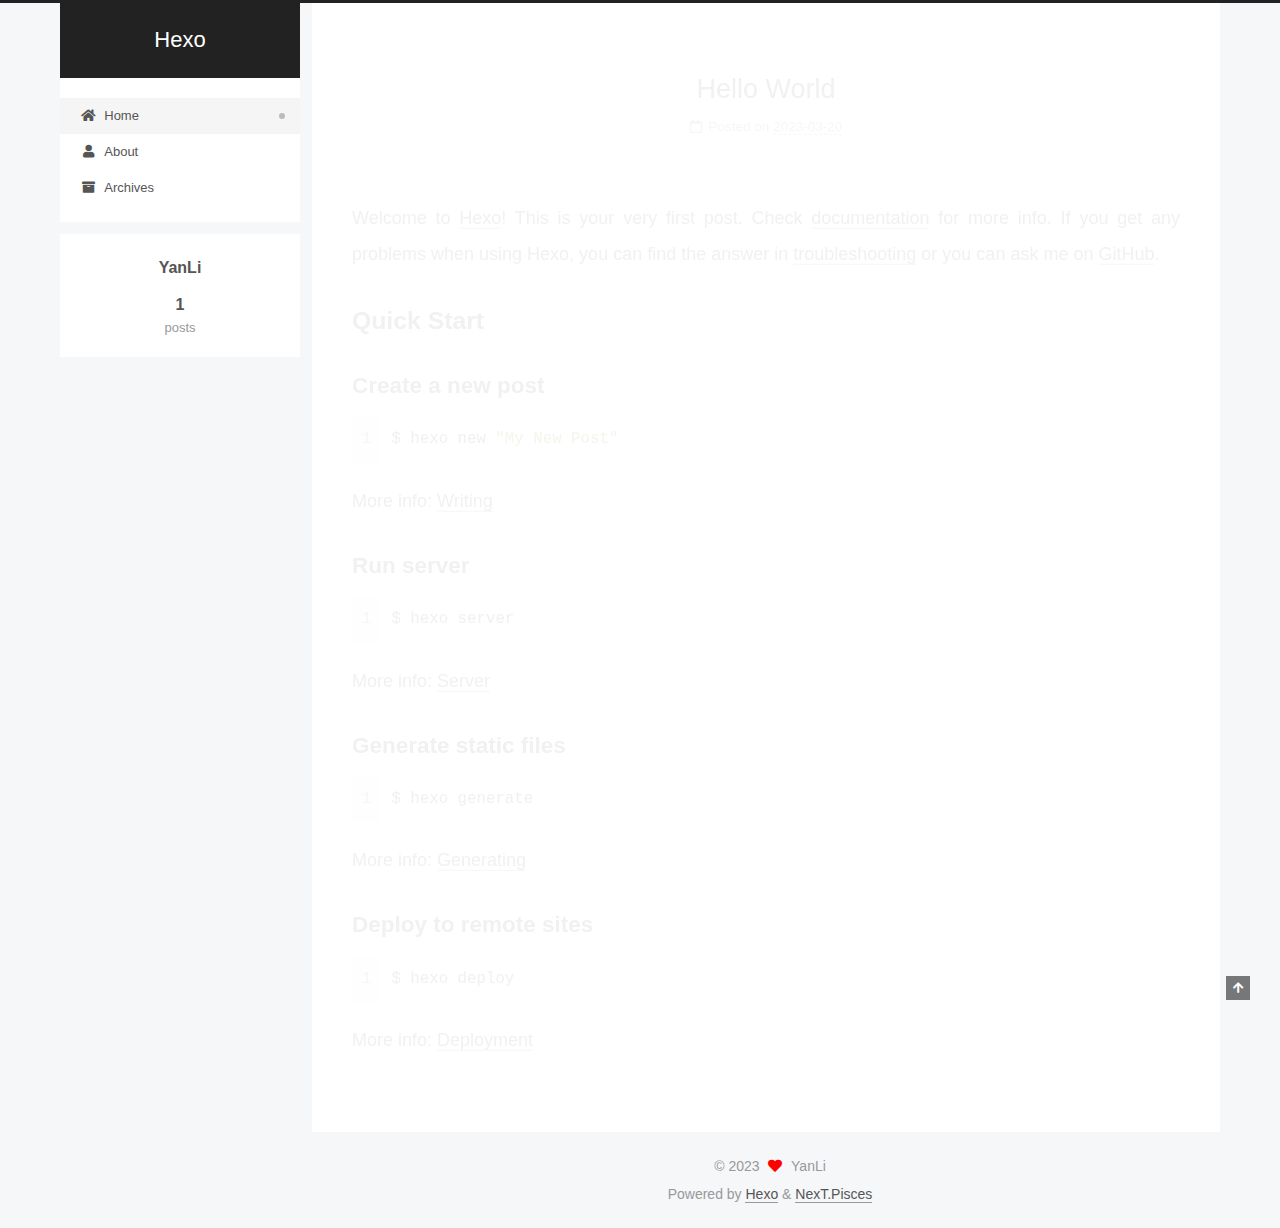
==== commit 44257347: "Site updated: 2023-03-20 15:36:07" ====
--- a/index.html
+++ b/index.html
@@ -17,7 +17,7 @@
 
 <script id="hexo-configurations">
     var NexT = window.NexT || {};
-    var CONFIG = {"hostname":"example.com","root":"/","scheme":"Muse","version":"7.8.0","exturl":false,"sidebar":{"position":"left","display":"post","padding":18,"offset":12,"onmobile":false},"copycode":{"enable":false,"show_result":false,"style":null},"back2top":{"enable":true,"sidebar":false,"scrollpercent":false},"bookmark":{"enable":false,"color":"#222","save":"auto"},"fancybox":false,"mediumzoom":false,"lazyload":false,"pangu":false,"comments":{"style":"tabs","active":null,"storage":true,"lazyload":false,"nav":null},"algolia":{"hits":{"per_page":10},"labels":{"input_placeholder":"Search for Posts","hits_empty":"We didn't find any results for the search: ${query}","hits_stats":"${hits} results found in ${time} ms"}},"localsearch":{"enable":false,"trigger":"auto","top_n_per_article":1,"unescape":false,"preload":false},"motion":{"enable":true,"async":false,"transition":{"post_block":"fadeIn","post_header":"slideDownIn","post_body":"slideDownIn","coll_header":"slideLeftIn","sidebar":"slideUpIn"}}};
+    var CONFIG = {"hostname":"example.com","root":"/","scheme":"Pisces","version":"7.8.0","exturl":false,"sidebar":{"position":"left","display":"post","padding":18,"offset":12,"onmobile":false},"copycode":{"enable":false,"show_result":false,"style":null},"back2top":{"enable":true,"sidebar":false,"scrollpercent":false},"bookmark":{"enable":false,"color":"#222","save":"auto"},"fancybox":false,"mediumzoom":false,"lazyload":false,"pangu":false,"comments":{"style":"tabs","active":null,"storage":true,"lazyload":false,"nav":null},"algolia":{"hits":{"per_page":10},"labels":{"input_placeholder":"Search for Posts","hits_empty":"We didn't find any results for the search: ${query}","hits_stats":"${hits} results found in ${time} ms"}},"localsearch":{"enable":false,"trigger":"auto","top_n_per_article":1,"unescape":false,"preload":false},"motion":{"enable":true,"async":false,"transition":{"post_block":"fadeIn","post_header":"slideDownIn","post_body":"slideDownIn","coll_header":"slideLeftIn","sidebar":"slideUpIn"}}};
   </script>
 
   <meta property="og:type" content="website">
@@ -25,7 +25,7 @@
 <meta property="og:url" content="http://example.com/index.html">
 <meta property="og:site_name" content="Hexo">
 <meta property="og:locale" content="en_US">
-<meta property="article:author" content="John Doe">
+<meta property="article:author" content="YanLi">
 <meta name="twitter:card" content="summary">
 
 <link rel="canonical" href="http://example.com/">
@@ -113,6 +113,11 @@
     <a href="/" rel="section"><i class="fa fa-home fa-fw"></i>Home</a>
 
   </li>
+        <li class="menu-item menu-item-about">
+
+    <a href="/about/" rel="section"><i class="fa fa-user fa-fw"></i>About</a>
+
+  </li>
         <li class="menu-item menu-item-archives">
 
     <a href="/archives/" rel="section"><i class="fa fa-archive fa-fw"></i>Archives</a>
@@ -149,7 +154,7 @@
 
     <span hidden itemprop="author" itemscope itemtype="http://schema.org/Person">
       <meta itemprop="image" content="/images/avatar.gif">
-      <meta itemprop="name" content="John Doe">
+      <meta itemprop="name" content="YanLi">
       <meta itemprop="description" content="">
     </span>
 
@@ -269,7 +274,7 @@
 
       <div class="site-overview-wrap sidebar-panel">
         <div class="site-author motion-element" itemprop="author" itemscope itemtype="http://schema.org/Person">
-  <p class="site-author-name" itemprop="name">John Doe</p>
+  <p class="site-author-name" itemprop="name">YanLi</p>
   <div class="site-description" itemprop="description"></div>
 </div>
 <div class="site-state-wrap motion-element">
@@ -309,9 +314,9 @@
   <span class="with-love">
     <i class="fa fa-heart"></i>
   </span>
-  <span class="author" itemprop="copyrightHolder">John Doe</span>
-</div>
-  <div class="powered-by">Powered by <a href="https://hexo.io/" class="theme-link" rel="noopener" target="_blank">Hexo</a> & <a href="https://muse.theme-next.org/" class="theme-link" rel="noopener" target="_blank">NexT.Muse</a>
+  <span class="author" itemprop="copyrightHolder">YanLi</span>
+</div>
+  <div class="powered-by">Powered by <a href="https://hexo.io/" class="theme-link" rel="noopener" target="_blank">Hexo</a> & <a href="https://pisces.theme-next.org/" class="theme-link" rel="noopener" target="_blank">NexT.Pisces</a>
   </div>
 
         
@@ -337,7 +342,7 @@
 <script src="/js/motion.js"></script>
 
 
-<script src="/js/schemes/muse.js"></script>
+<script src="/js/schemes/pisces.js"></script>
 
 
 <script src="/js/next-boot.js"></script>
--- a/css/main.css
+++ b/css/main.css
@@ -1,5 +1,5 @@
 :root {
-  --body-bg-color: #fff;
+  --body-bg-color: #f5f7f9;
   --content-bg-color: #fff;
   --card-bg-color: #f5f5f5;
   --text-color: #555;
@@ -11,11 +11,11 @@
   --table-row-odd-bg-color: #f9f9f9;
   --table-row-hover-bg-color: #f5f5f5;
   --menu-item-bg-color: #f5f5f5;
-  --btn-default-bg: #222;
-  --btn-default-color: #fff;
-  --btn-default-border-color: #222;
-  --btn-default-hover-bg: #fff;
-  --btn-default-hover-color: #222;
+  --btn-default-bg: #fff;
+  --btn-default-color: #555;
+  --btn-default-border-color: #555;
+  --btn-default-hover-bg: #222;
+  --btn-default-hover-color: #fff;
   --btn-default-hover-border-color: #222;
 }
 html {
@@ -314,7 +314,7 @@
 .btn {
   background: var(--btn-default-bg);
   border: 2px solid var(--btn-default-border-color);
-  border-radius: 0;
+  border-radius: 2px;
   color: var(--btn-default-color);
   display: inline-block;
   font-size: 0.875em;
@@ -921,16 +921,16 @@
 }
 .main-inner {
   margin: 0 auto;
-  width: 700px;
+  width: calc(100% - 20px);
 }
 @media (min-width: 1200px) {
   .main-inner {
-    width: 800px;
+    width: 1160px;
   }
 }
 @media (min-width: 1600px) {
   .main-inner {
-    width: 900px;
+    width: 73%;
   }
 }
 @media (max-width: 767px) {
@@ -943,16 +943,16 @@
 }
 .header-inner {
   margin: 0 auto;
-  width: 700px;
+  width: calc(100% - 20px);
 }
 @media (min-width: 1200px) {
   .header-inner {
-    width: 800px;
+    width: 1160px;
   }
 }
 @media (min-width: 1600px) {
   .header-inner {
-    width: 900px;
+    width: 73%;
   }
 }
 .site-brand-container {
@@ -991,7 +991,7 @@
   margin: 0;
 }
 .site-subtitle {
-  color: #999;
+  color: #ddd;
   font-size: 0.8125em;
   margin: 10px 0;
 }
@@ -1136,22 +1136,22 @@
   display: inline-block;
 }
 .site-author-image {
-  border: 2px solid #333;
+  border: 1px solid #eee;
   display: block;
   margin: 0 auto;
-  max-width: 96px;
+  max-width: 120px;
   padding: 2px;
 }
 .site-author-name {
-  color: #f5f5f5;
-  font-weight: normal;
-  margin: 5px 0 0;
+  color: var(--text-color);
+  font-weight: 600;
+  margin: 0;
   text-align: center;
 }
 .site-description {
   color: #999;
-  font-size: 1em;
-  margin-top: 5px;
+  font-size: 0.8125em;
+  margin-top: 0;
   text-align: center;
 }
 .links-of-author {
@@ -1168,7 +1168,7 @@
 }
 .links-of-author a::before,
 .links-of-author span.exturl::before {
-  background: #b4ffa8;
+  background: #6bfc50;
   border-radius: 50%;
   content: ' ';
   display: inline-block;
@@ -1246,7 +1246,7 @@
 }
 .sidebar-nav li {
   border-bottom: 1px solid transparent;
-  color: #666;
+  color: var(--text-color);
   cursor: pointer;
   display: inline-block;
   font-size: 0.875em;
@@ -1255,14 +1255,14 @@
   margin-left: 10px;
 }
 .sidebar-nav li:hover {
-  color: #f5f5f5;
+  color: #fc6423;
 }
 .sidebar-nav .sidebar-nav-active {
-  border-bottom-color: #87daff;
-  color: #87daff;
+  border-bottom-color: #fc6423;
+  color: #fc6423;
 }
 .sidebar-nav .sidebar-nav-active:hover {
-  color: #87daff;
+  color: #fc6423;
 }
 .sidebar-panel {
   display: none;
@@ -1291,7 +1291,7 @@
   }
 }
 .sidebar-toggle:hover .toggle-line {
-  background: #87daff;
+  background: #fc6423;
 }
 .post-toc {
   font-size: 0.875em;
@@ -1330,14 +1330,14 @@
   display: block;
 }
 .post-toc .nav .active > a {
-  border-bottom-color: #87daff;
-  color: #87daff;
+  border-bottom-color: #fc6423;
+  color: #fc6423;
 }
 .post-toc .nav .active-current > a {
-  color: #87daff;
+  color: #fc6423;
 }
 .post-toc .nav .active-current > a:hover {
-  color: #87daff;
+  color: #fc6423;
 }
 .site-state {
   display: flex;
@@ -1352,20 +1352,20 @@
   padding: 0 15px;
 }
 .site-state-item:not(:first-child) {
-  border-left: 1px solid #333;
+  border-left: 1px solid #eee;
 }
 .site-state-item a {
   border-bottom: none;
 }
 .site-state-item-count {
   display: block;
-  font-size: 1.25em;
+  font-size: 1em;
   font-weight: 600;
   text-align: center;
 }
 .site-state-item-name {
-  color: inherit;
-  font-size: 0.875em;
+  color: #999;
+  font-size: 0.8125em;
 }
 .footer {
   color: #999;
@@ -1382,16 +1382,16 @@
   box-sizing: border-box;
   margin: 0 auto;
   text-align: center;
-  width: 700px;
+  width: calc(100% - 20px);
 }
 @media (min-width: 1200px) {
   .footer-inner {
-    width: 800px;
+    width: 1160px;
   }
 }
 @media (min-width: 1600px) {
   .footer-inner {
-    width: 900px;
+    width: 73%;
   }
 }
 .languages {
@@ -1489,7 +1489,7 @@
   color: #fff;
   cursor: pointer;
   left: 30px;
-  opacity: 1;
+  opacity: 0.6;
   padding: 0 6px;
   position: fixed;
   transition-property: bottom;
@@ -1500,10 +1500,10 @@
   display: none;
 }
 .back-to-top:hover {
-  color: #87daff;
+  color: #fc6423;
 }
 .back-to-top.back-to-top-on {
-  bottom: 19px;
+  bottom: 30px;
 }
 @media (max-width: 991px) {
   .back-to-top {
@@ -2141,151 +2141,301 @@
 .tag-cloud a:hover {
   color: var(--link-hover-color) !important;
 }
-@media (max-width: 767px) {
-  .header-inner,
-  .main-inner,
+.header {
+  margin: 0 auto;
+  position: relative;
+  width: calc(100% - 20px);
+}
+@media (min-width: 1200px) {
+  .header {
+    width: 1160px;
+  }
+}
+@media (min-width: 1600px) {
+  .header {
+    width: 73%;
+  }
+}
+@media (max-width: 991px) {
+  .header {
+    width: auto;
+  }
+}
+.header-inner {
+  background: var(--content-bg-color);
+  border-radius: initial;
+  box-shadow: initial;
+  overflow: hidden;
+  padding: 0;
+  position: absolute;
+  top: 0;
+  width: 240px;
+}
+@media (min-width: 1200px) {
+  .header-inner {
+    width: 240px;
+  }
+}
+@media (max-width: 991px) {
+  .header-inner {
+    border-radius: initial;
+    position: relative;
+    width: auto;
+  }
+}
+.main-inner {
+  align-items: flex-start;
+  display: flex;
+  justify-content: space-between;
+  flex-direction: row-reverse;
+}
+@media (max-width: 991px) {
+  .main-inner {
+    width: auto;
+  }
+}
+.content-wrap {
+  background: var(--content-bg-color);
+  border-radius: initial;
+  box-shadow: initial;
+  box-sizing: border-box;
+  padding: 40px;
+  width: calc(100% - 252px);
+}
+@media (max-width: 991px) {
+  .content-wrap {
+    border-radius: initial;
+    padding: 20px;
+    width: 100%;
+  }
+}
+.footer-inner {
+  padding-left: 260px;
+}
+.back-to-top {
+  left: auto;
+  right: 30px;
+}
+@media (max-width: 991px) {
+  .back-to-top {
+    right: 20px;
+  }
+}
+@media (max-width: 991px) {
   .footer-inner {
+    padding-left: 0;
+    padding-right: 0;
     width: auto;
   }
 }
-.header-inner {
-  padding-top: 100px;
-}
-@media (max-width: 767px) {
-  .header-inner {
-    padding-top: 50px;
-  }
-}
-.main-inner {
-  padding-bottom: 60px;
-}
-.content {
-  padding-top: 70px;
-}
-@media (max-width: 767px) {
-  .content {
-    padding-top: 35px;
-  }
-}
-embed {
+.site-brand-container {
+  background: #222;
+}
+@media (max-width: 991px) {
+  .site-brand-container {
+    box-shadow: 0 0 16px rgba(0,0,0,0.5);
+  }
+}
+.site-meta {
+  padding: 20px 0;
+}
+.brand {
+  padding: 0;
+}
+.site-subtitle {
+  margin: 10px 10px 0;
+}
+.custom-logo-image {
+  margin-top: 20px;
+}
+@media (max-width: 991px) {
+  .custom-logo-image {
+    display: none;
+  }
+}
+@media (min-width: 768px) and (max-width: 991px) {
+  .site-nav-toggle,
+  .site-nav-right {
+    display: flex;
+    flex-direction: column;
+    justify-content: center;
+  }
+}
+.site-nav-toggle .toggle,
+.site-nav-right .toggle {
+  color: #fff;
+}
+.site-nav-toggle .toggle .toggle-line,
+.site-nav-right .toggle .toggle-line {
+  background: #fff;
+}
+@media (min-width: 768px) and (max-width: 991px) {
+  .site-nav {
+    display: none;
+  }
+}
+.menu .menu-item {
   display: block;
-  margin: 0 auto 25px auto;
-}
-.custom-logo .site-meta-headline {
-  text-align: center;
-}
-.custom-logo .site-title {
-  color: #222;
-  margin: 10px auto 0;
-}
-.custom-logo .site-title a {
-  border: 0;
-}
-.custom-logo-image {
-  background: #fff;
-  margin: 0 auto;
-  max-width: 150px;
-  padding: 5px;
-}
-.brand {
-  background: var(--btn-default-bg);
-}
-@media (max-width: 767px) {
-  .site-nav {
-    border-bottom: 1px solid #ddd;
-    border-top: 1px solid #ddd;
-    left: 0;
-    margin: 0;
-    padding: 0;
-    width: 100%;
-  }
-}
-@media (max-width: 767px) {
-  .menu {
-    text-align: left;
-  }
-}
-.menu-item-active a,
-.menu .menu-item a:hover,
-.menu .menu-item span.exturl:hover {
-  background: transparent;
-  border-bottom: 1px solid var(--link-hover-color) !important;
-}
-@media (max-width: 767px) {
-  .menu-item-active a,
-  .menu .menu-item a:hover,
-  .menu .menu-item span.exturl:hover {
-    border-bottom: 1px dotted #ddd !important;
-  }
-}
-@media (max-width: 767px) {
-  .menu .menu-item {
-    margin: 0 10px;
-  }
+  margin: 0;
 }
 .menu .menu-item a,
 .menu .menu-item span.exturl {
-  border-bottom: 1px solid transparent;
-}
-@media (max-width: 767px) {
-  .menu .menu-item a,
-  .menu .menu-item span.exturl {
-    padding: 5px 10px;
-  }
-}
-@media (min-width: 768px) {
-  .menu .menu-item .fa,
-  .menu .menu-item .fab,
-  .menu .menu-item .far,
-  .menu .menu-item .fas {
-    display: block;
-    line-height: 2;
-    margin-right: 0;
-    width: 100%;
+  padding: 5px 20px;
+  position: relative;
+  text-align: left;
+  transition-property: background-color;
+}
+@media (max-width: 991px) {
+  .menu .menu-item.menu-item-search {
+    display: none;
   }
 }
 .menu .menu-item .badge {
-  background: #eee;
-  padding: 1px 4px;
+  background: #ccc;
+  border-radius: 10px;
+  color: #fff;
+  float: right;
+  padding: 2px 5px;
+  text-shadow: 1px 1px 0 rgba(0,0,0,0.1);
+  vertical-align: middle;
+}
+.main-menu .menu-item-active a::after {
+  background: #bbb;
+  border-radius: 50%;
+  content: ' ';
+  height: 6px;
+  margin-top: -3px;
+  position: absolute;
+  right: 15px;
+  top: 50%;
+  width: 6px;
 }
 .sub-menu {
-  margin: 10px 0;
+  background: var(--content-bg-color);
+  border-bottom: 1px solid #ddd;
+  margin: 0;
+  padding: 6px 0;
 }
 .sub-menu .menu-item {
   display: inline-block;
 }
+.sub-menu .menu-item a,
+.sub-menu .menu-item span.exturl {
+  background: transparent;
+  margin: 5px 10px;
+  padding: initial;
+}
+.sub-menu .menu-item a:hover,
+.sub-menu .menu-item span.exturl:hover {
+  background: transparent;
+  color: #fc6423;
+}
+.sub-menu .menu-item-active a {
+  border-bottom-color: #fc6423;
+  color: #fc6423;
+}
+.sub-menu .menu-item-active a:hover {
+  border-bottom-color: #fc6423;
+}
 .sidebar {
-  left: -320px;
-}
-.sidebar.sidebar-active {
-  left: 0;
-}
-.sidebar {
-  width: 320px;
-  z-index: 1200;
-  transition-delay: 0s;
-  transition-duration: 0.2s;
-  transition-timing-function: ease-out;
-}
-.sidebar a,
-.sidebar span.exturl {
-  border-bottom-color: #555;
-  color: #999;
-}
-.sidebar a:hover,
-.sidebar span.exturl:hover {
-  border-bottom-color: #eee;
-  color: #eee;
-}
-.links-of-blogroll-item {
-  padding: 2px 10px;
-}
-.links-of-blogroll-item a,
-.links-of-blogroll-item span.exturl {
+  background: var(--body-bg-color);
+  box-shadow: none;
+  margin-top: 100%;
+  position: static;
+  width: 240px;
+}
+@media (max-width: 991px) {
+  .sidebar {
+    display: none;
+  }
+}
+.sidebar-toggle {
+  display: none;
+}
+.sidebar-inner {
+  background: var(--content-bg-color);
+  border-radius: initial;
+  box-shadow: initial;
+  box-sizing: border-box;
+  color: var(--text-color);
+  width: 240px;
+  opacity: 0;
+}
+.sidebar-inner.affix {
+  position: fixed;
+  top: 12px;
+}
+.sidebar-inner.affix-bottom {
+  position: absolute;
+}
+.site-state-item {
+  padding: 0 10px;
+}
+.sidebar-button {
+  border-bottom: 1px dotted #ccc;
+  border-top: 1px dotted #ccc;
+  margin-top: 10px;
+  text-align: center;
+}
+.sidebar-button a {
+  border: 0;
+  color: #fc6423;
+  display: block;
+}
+.sidebar-button a:hover {
+  background: none;
+  border: 0;
+  color: #e34603;
+}
+.sidebar-button a:hover .fa,
+.sidebar-button a:hover .fab,
+.sidebar-button a:hover .far,
+.sidebar-button a:hover .fas {
+  color: #e34603;
+}
+.links-of-author {
+  display: flex;
+  flex-wrap: wrap;
+  margin-top: 10px;
+  justify-content: center;
+}
+.links-of-author-item {
+  margin: 5px 0 0;
+  width: 50%;
+}
+.links-of-author-item a,
+.links-of-author-item span.exturl {
   box-sizing: border-box;
   display: inline-block;
-  max-width: 280px;
+  margin-bottom: 0;
+  margin-right: 0;
+  max-width: 216px;
   overflow: hidden;
+  padding: 0 5px;
   text-overflow: ellipsis;
   white-space: nowrap;
 }
+.links-of-author-item a,
+.links-of-author-item span.exturl {
+  border-bottom: none;
+  display: block;
+  text-decoration: none;
+}
+.links-of-author-item a::before,
+.links-of-author-item span.exturl::before {
+  display: none;
+}
+.links-of-author-item a:hover,
+.links-of-author-item span.exturl:hover {
+  background: var(--body-bg-color);
+  border-radius: 4px;
+}
+.links-of-author-item .fa,
+.links-of-author-item .fab,
+.links-of-author-item .far,
+.links-of-author-item .fas {
+  margin-right: 2px;
+}
+.links-of-blogroll-item {
+  padding: 0;
+}
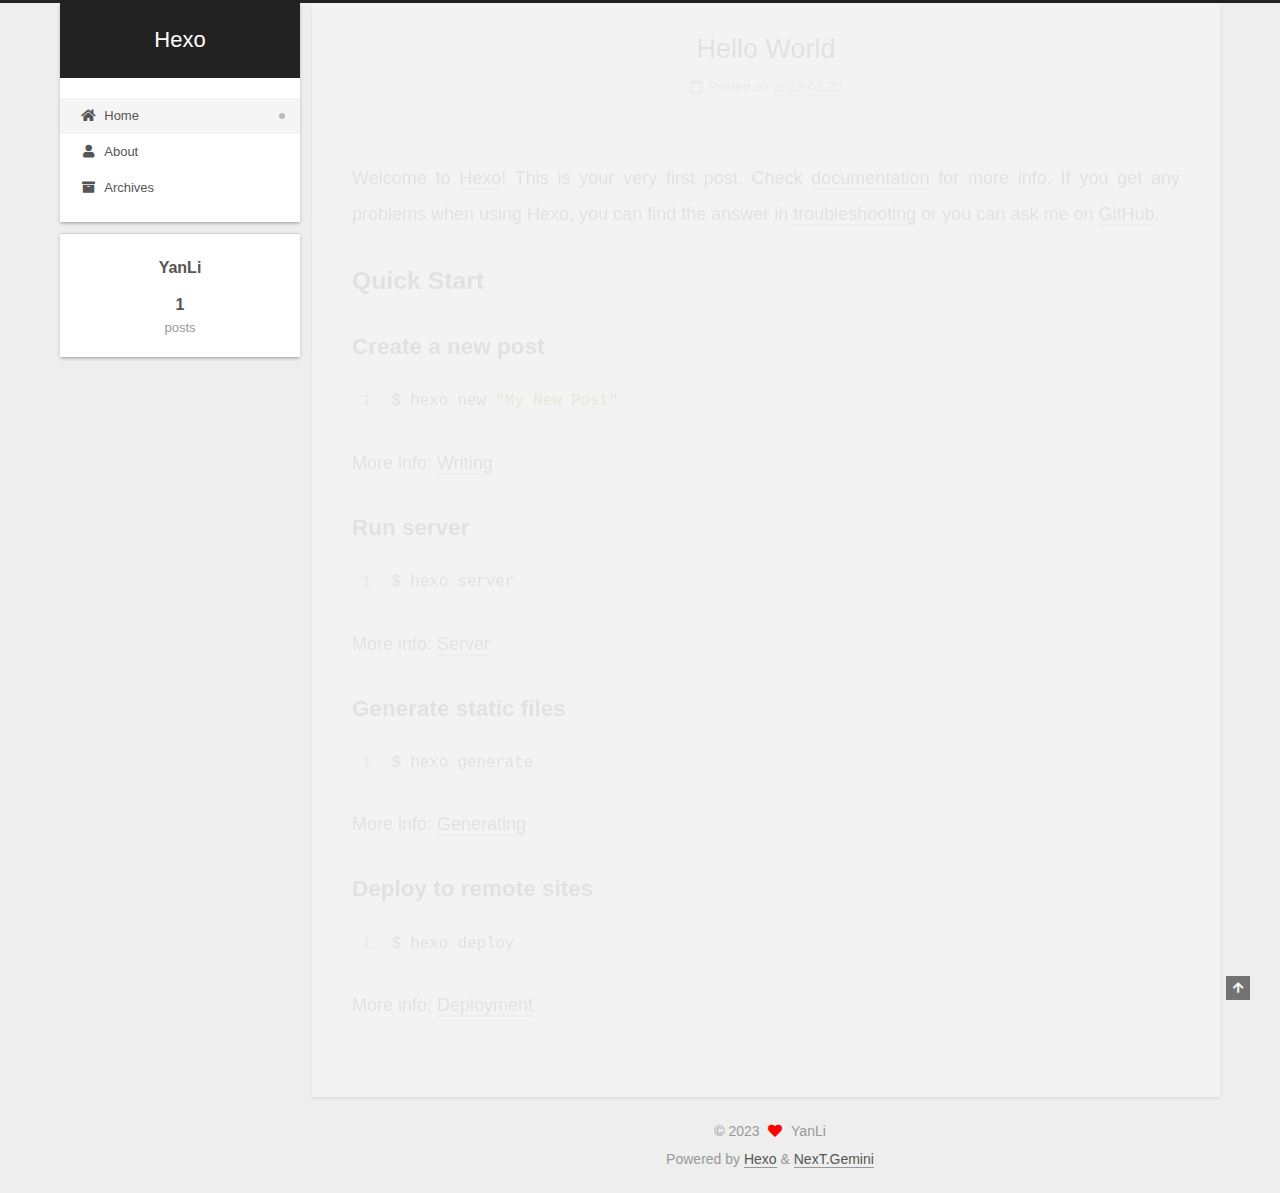
==== commit 64fbf41d: "Site updated: 2023-03-20 15:38:15" ====
--- a/index.html
+++ b/index.html
@@ -17,7 +17,7 @@
 
 <script id="hexo-configurations">
     var NexT = window.NexT || {};
-    var CONFIG = {"hostname":"example.com","root":"/","scheme":"Pisces","version":"7.8.0","exturl":false,"sidebar":{"position":"left","display":"post","padding":18,"offset":12,"onmobile":false},"copycode":{"enable":false,"show_result":false,"style":null},"back2top":{"enable":true,"sidebar":false,"scrollpercent":false},"bookmark":{"enable":false,"color":"#222","save":"auto"},"fancybox":false,"mediumzoom":false,"lazyload":false,"pangu":false,"comments":{"style":"tabs","active":null,"storage":true,"lazyload":false,"nav":null},"algolia":{"hits":{"per_page":10},"labels":{"input_placeholder":"Search for Posts","hits_empty":"We didn't find any results for the search: ${query}","hits_stats":"${hits} results found in ${time} ms"}},"localsearch":{"enable":false,"trigger":"auto","top_n_per_article":1,"unescape":false,"preload":false},"motion":{"enable":true,"async":false,"transition":{"post_block":"fadeIn","post_header":"slideDownIn","post_body":"slideDownIn","coll_header":"slideLeftIn","sidebar":"slideUpIn"}}};
+    var CONFIG = {"hostname":"example.com","root":"/","scheme":"Gemini","version":"7.8.0","exturl":false,"sidebar":{"position":"left","display":"post","padding":18,"offset":12,"onmobile":false},"copycode":{"enable":false,"show_result":false,"style":null},"back2top":{"enable":true,"sidebar":false,"scrollpercent":false},"bookmark":{"enable":false,"color":"#222","save":"auto"},"fancybox":false,"mediumzoom":false,"lazyload":false,"pangu":false,"comments":{"style":"tabs","active":null,"storage":true,"lazyload":false,"nav":null},"algolia":{"hits":{"per_page":10},"labels":{"input_placeholder":"Search for Posts","hits_empty":"We didn't find any results for the search: ${query}","hits_stats":"${hits} results found in ${time} ms"}},"localsearch":{"enable":false,"trigger":"auto","top_n_per_article":1,"unescape":false,"preload":false},"motion":{"enable":true,"async":false,"transition":{"post_block":"fadeIn","post_header":"slideDownIn","post_body":"slideDownIn","coll_header":"slideLeftIn","sidebar":"slideUpIn"}}};
   </script>
 
   <meta property="og:type" content="website">
@@ -316,7 +316,7 @@
   </span>
   <span class="author" itemprop="copyrightHolder">YanLi</span>
 </div>
-  <div class="powered-by">Powered by <a href="https://hexo.io/" class="theme-link" rel="noopener" target="_blank">Hexo</a> & <a href="https://pisces.theme-next.org/" class="theme-link" rel="noopener" target="_blank">NexT.Pisces</a>
+  <div class="powered-by">Powered by <a href="https://hexo.io/" class="theme-link" rel="noopener" target="_blank">Hexo</a> & <a href="https://theme-next.org/" class="theme-link" rel="noopener" target="_blank">NexT.Gemini</a>
   </div>
 
         
--- a/css/main.css
+++ b/css/main.css
@@ -1,5 +1,5 @@
 :root {
-  --body-bg-color: #f5f7f9;
+  --body-bg-color: #eee;
   --content-bg-color: #fff;
   --card-bg-color: #f5f5f5;
   --text-color: #555;
@@ -18,6 +18,34 @@
   --btn-default-hover-color: #fff;
   --btn-default-hover-border-color: #222;
 }
+@media (prefers-color-scheme: dark) {
+  :root {
+    --body-bg-color: #282828;
+    --content-bg-color: #333;
+    --card-bg-color: #555;
+    --text-color: #ccc;
+    --blockquote-color: #bbb;
+    --link-color: #ccc;
+    --link-hover-color: #eee;
+    --brand-color: #ddd;
+    --brand-hover-color: #ddd;
+    --table-row-odd-bg-color: #282828;
+    --table-row-hover-bg-color: #363636;
+    --menu-item-bg-color: #555;
+    --btn-default-bg: #222;
+    --btn-default-color: #ccc;
+    --btn-default-border-color: #555;
+    --btn-default-hover-bg: #666;
+    --btn-default-hover-color: #ccc;
+    --btn-default-hover-border-color: #666;
+  }
+  img {
+    opacity: 0.75;
+  }
+  img:hover {
+    opacity: 0.9;
+  }
+}
 html {
   line-height: 1.15; /* 1 */
   -webkit-text-size-adjust: 100%; /* 2 */
@@ -1168,7 +1196,7 @@
 }
 .links-of-author a::before,
 .links-of-author span.exturl::before {
-  background: #6bfc50;
+  background: #8affb6;
   border-radius: 50%;
   content: ' ';
   display: inline-block;
@@ -2164,7 +2192,7 @@
 .header-inner {
   background: var(--content-bg-color);
   border-radius: initial;
-  box-shadow: initial;
+  box-shadow: 0 2px 2px 0 rgba(0,0,0,0.12), 0 3px 1px -2px rgba(0,0,0,0.06), 0 1px 5px 0 rgba(0,0,0,0.12);
   overflow: hidden;
   padding: 0;
   position: absolute;
@@ -2197,7 +2225,7 @@
 .content-wrap {
   background: var(--content-bg-color);
   border-radius: initial;
-  box-shadow: initial;
+  box-shadow: 0 2px 2px 0 rgba(0,0,0,0.12), 0 3px 1px -2px rgba(0,0,0,0.06), 0 1px 5px 0 rgba(0,0,0,0.12);
   box-sizing: border-box;
   padding: 40px;
   width: calc(100% - 252px);
@@ -2355,7 +2383,7 @@
 .sidebar-inner {
   background: var(--content-bg-color);
   border-radius: initial;
-  box-shadow: initial;
+  box-shadow: 0 2px 2px 0 rgba(0,0,0,0.12), 0 3px 1px -2px rgba(0,0,0,0.06), 0 1px 5px 0 rgba(0,0,0,0.12), 0 -1px 0.5px 0 rgba(0,0,0,0.09);
   box-sizing: border-box;
   color: var(--text-color);
   width: 240px;
@@ -2439,3 +2467,127 @@
 .links-of-blogroll-item {
   padding: 0;
 }
+.content-wrap {
+  background: initial;
+  box-shadow: initial;
+  padding: initial;
+}
+.post-block {
+  background: var(--content-bg-color);
+  border-radius: initial;
+  box-shadow: 0 2px 2px 0 rgba(0,0,0,0.12), 0 3px 1px -2px rgba(0,0,0,0.06), 0 1px 5px 0 rgba(0,0,0,0.12);
+  padding: 40px;
+}
+.post-block + .post-block {
+  border-radius: initial;
+  box-shadow: 0 2px 2px 0 rgba(0,0,0,0.12), 0 3px 1px -2px rgba(0,0,0,0.06), 0 1px 5px 0 rgba(0,0,0,0.12), 0 -1px 0.5px 0 rgba(0,0,0,0.09);
+  margin-top: 12px;
+}
+.comments {
+  background: var(--content-bg-color);
+  border-radius: initial;
+  box-shadow: 0 2px 2px 0 rgba(0,0,0,0.12), 0 3px 1px -2px rgba(0,0,0,0.06), 0 1px 5px 0 rgba(0,0,0,0.12), 0 -1px 0.5px 0 rgba(0,0,0,0.09);
+  margin-top: 12px;
+  padding: 40px;
+}
+.tabs-comment {
+  margin-top: 1em;
+}
+.content {
+  padding-top: initial;
+}
+.post-eof {
+  display: none;
+}
+.pagination {
+  background: var(--content-bg-color);
+  border-radius: initial;
+  border-top: initial;
+  box-shadow: 0 2px 2px 0 rgba(0,0,0,0.12), 0 3px 1px -2px rgba(0,0,0,0.06), 0 1px 5px 0 rgba(0,0,0,0.12), 0 -1px 0.5px 0 rgba(0,0,0,0.09);
+  margin: 12px 0 0;
+  padding: 10px 0 10px;
+}
+.pagination .prev,
+.pagination .next,
+.pagination .page-number {
+  margin-bottom: initial;
+  top: initial;
+}
+.main {
+  padding-bottom: initial;
+}
+.footer {
+  bottom: auto;
+}
+.sub-menu {
+  border-bottom: initial;
+  box-shadow: 0 2px 2px 0 rgba(0,0,0,0.12), 0 3px 1px -2px rgba(0,0,0,0.06), 0 1px 5px 0 rgba(0,0,0,0.12);
+}
+.sub-menu + .content .post-block {
+  box-shadow: 0 2px 2px 0 rgba(0,0,0,0.12), 0 3px 1px -2px rgba(0,0,0,0.06), 0 1px 5px 0 rgba(0,0,0,0.12), 0 -1px 0.5px 0 rgba(0,0,0,0.09);
+  margin-top: 12px;
+}
+@media (min-width: 768px) and (max-width: 991px) {
+  .sub-menu + .content .post-block {
+    margin-top: 10px;
+  }
+}
+@media (max-width: 767px) {
+  .sub-menu + .content .post-block {
+    margin-top: 8px;
+  }
+}
+.post-body h1,
+.post-body h2 {
+  border-bottom: 1px solid #eee;
+}
+.post-body h3 {
+  border-bottom: 1px dotted #eee;
+}
+@media (min-width: 768px) and (max-width: 991px) {
+  .content-wrap {
+    padding: 10px;
+  }
+  .posts-expand .post-button {
+    margin-top: 20px;
+  }
+  .post-block {
+    border-radius: initial;
+    box-shadow: 0 2px 2px 0 rgba(0,0,0,0.12), 0 3px 1px -2px rgba(0,0,0,0.06), 0 1px 5px 0 rgba(0,0,0,0.12), 0 -1px 0.5px 0 rgba(0,0,0,0.09);
+    padding: 20px;
+  }
+  .post-block + .post-block {
+    margin-top: 10px;
+  }
+  .comments {
+    margin-top: 10px;
+    padding: 10px 20px;
+  }
+  .pagination {
+    margin: 10px 0 0;
+  }
+}
+@media (max-width: 767px) {
+  .content-wrap {
+    padding: 8px;
+  }
+  .posts-expand .post-button {
+    margin: 12px 0;
+  }
+  .post-block {
+    border-radius: initial;
+    box-shadow: 0 2px 2px 0 rgba(0,0,0,0.12), 0 3px 1px -2px rgba(0,0,0,0.06), 0 1px 5px 0 rgba(0,0,0,0.12), 0 -1px 0.5px 0 rgba(0,0,0,0.09);
+    min-height: auto;
+    padding: 12px;
+  }
+  .post-block + .post-block {
+    margin-top: 8px;
+  }
+  .comments {
+    margin-top: 8px;
+    padding: 10px 12px;
+  }
+  .pagination {
+    margin: 8px 0 0;
+  }
+}
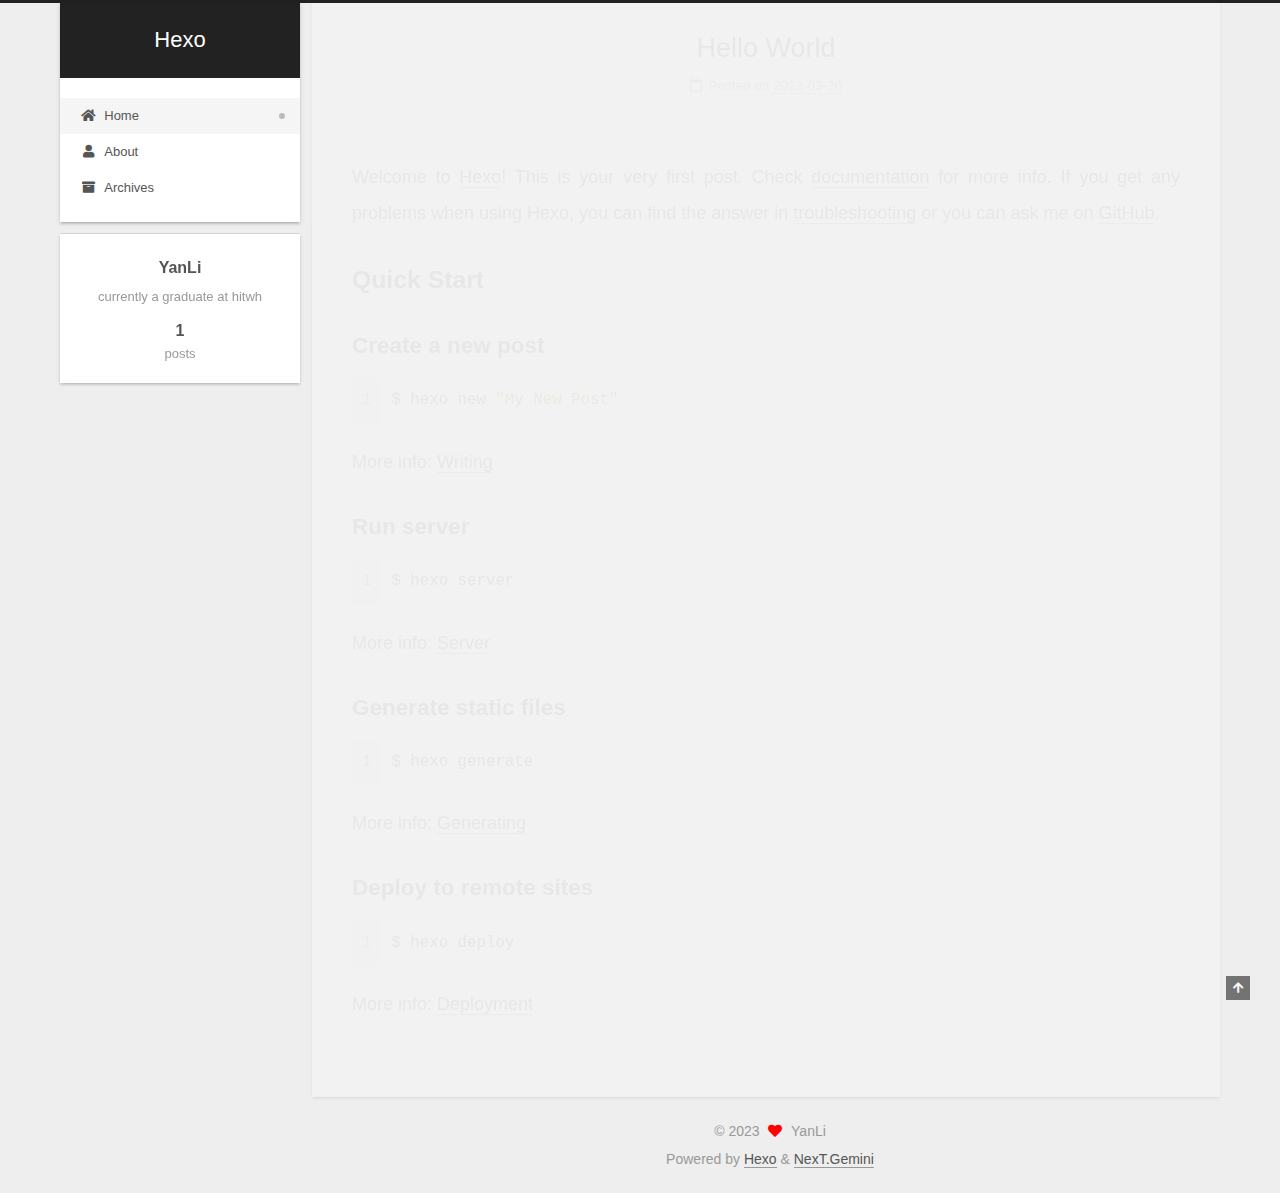
==== commit 2bf5ddfe: "Site updated: 2023-03-20 17:15:34" ====
--- a/index.html
+++ b/index.html
@@ -20,10 +20,12 @@
     var CONFIG = {"hostname":"example.com","root":"/","scheme":"Gemini","version":"7.8.0","exturl":false,"sidebar":{"position":"left","display":"post","padding":18,"offset":12,"onmobile":false},"copycode":{"enable":false,"show_result":false,"style":null},"back2top":{"enable":true,"sidebar":false,"scrollpercent":false},"bookmark":{"enable":false,"color":"#222","save":"auto"},"fancybox":false,"mediumzoom":false,"lazyload":false,"pangu":false,"comments":{"style":"tabs","active":null,"storage":true,"lazyload":false,"nav":null},"algolia":{"hits":{"per_page":10},"labels":{"input_placeholder":"Search for Posts","hits_empty":"We didn't find any results for the search: ${query}","hits_stats":"${hits} results found in ${time} ms"}},"localsearch":{"enable":false,"trigger":"auto","top_n_per_article":1,"unescape":false,"preload":false},"motion":{"enable":true,"async":false,"transition":{"post_block":"fadeIn","post_header":"slideDownIn","post_body":"slideDownIn","coll_header":"slideLeftIn","sidebar":"slideUpIn"}}};
   </script>
 
-  <meta property="og:type" content="website">
+  <meta name="description" content="currently a graduate at hitwh">
+<meta property="og:type" content="website">
 <meta property="og:title" content="Hexo">
 <meta property="og:url" content="http://example.com/index.html">
 <meta property="og:site_name" content="Hexo">
+<meta property="og:description" content="currently a graduate at hitwh">
 <meta property="og:locale" content="en_US">
 <meta property="article:author" content="YanLi">
 <meta name="twitter:card" content="summary">
@@ -155,7 +157,7 @@
     <span hidden itemprop="author" itemscope itemtype="http://schema.org/Person">
       <meta itemprop="image" content="/images/avatar.gif">
       <meta itemprop="name" content="YanLi">
-      <meta itemprop="description" content="">
+      <meta itemprop="description" content="currently a graduate at hitwh">
     </span>
 
     <span hidden itemprop="publisher" itemscope itemtype="http://schema.org/Organization">
@@ -275,7 +277,7 @@
       <div class="site-overview-wrap sidebar-panel">
         <div class="site-author motion-element" itemprop="author" itemscope itemtype="http://schema.org/Person">
   <p class="site-author-name" itemprop="name">YanLi</p>
-  <div class="site-description" itemprop="description"></div>
+  <div class="site-description" itemprop="description">currently a graduate at hitwh</div>
 </div>
 <div class="site-state-wrap motion-element">
   <nav class="site-state">
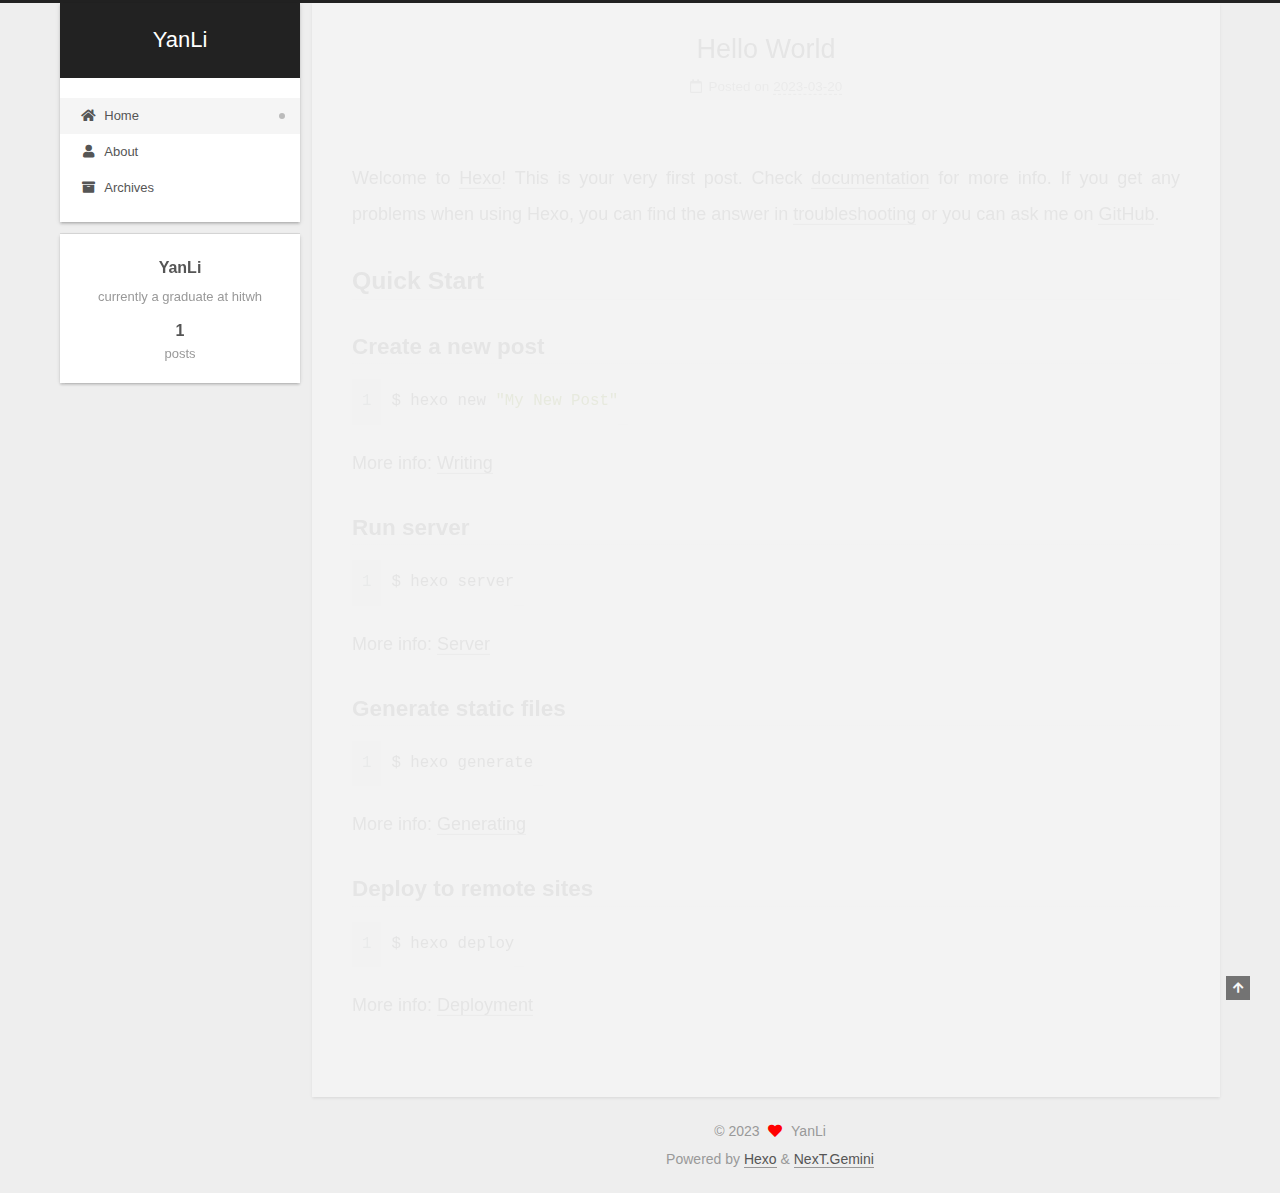
==== commit c8669145: "Site updated: 2023-03-20 17:19:24" ====
--- a/index.html
+++ b/index.html
@@ -22,9 +22,9 @@
 
   <meta name="description" content="currently a graduate at hitwh">
 <meta property="og:type" content="website">
-<meta property="og:title" content="Hexo">
+<meta property="og:title" content="YanLi">
 <meta property="og:url" content="http://example.com/index.html">
-<meta property="og:site_name" content="Hexo">
+<meta property="og:site_name" content="YanLi">
 <meta property="og:description" content="currently a graduate at hitwh">
 <meta property="og:locale" content="en_US">
 <meta property="article:author" content="YanLi">
@@ -43,7 +43,7 @@
   };
 </script>
 
-  <title>Hexo</title>
+  <title>YanLi</title>
   
 
 
@@ -94,7 +94,7 @@
 
     <a href="/" class="brand" rel="start">
       <span class="logo-line-before"><i></i></span>
-      <h1 class="site-title">Hexo</h1>
+      <h1 class="site-title">YanLi</h1>
       <span class="logo-line-after"><i></i></span>
     </a>
   </div>
@@ -161,7 +161,7 @@
     </span>
 
     <span hidden itemprop="publisher" itemscope itemtype="http://schema.org/Organization">
-      <meta itemprop="name" content="Hexo">
+      <meta itemprop="name" content="YanLi">
     </span>
       <header class="post-header">
         <h2 class="post-title" itemprop="name headline">
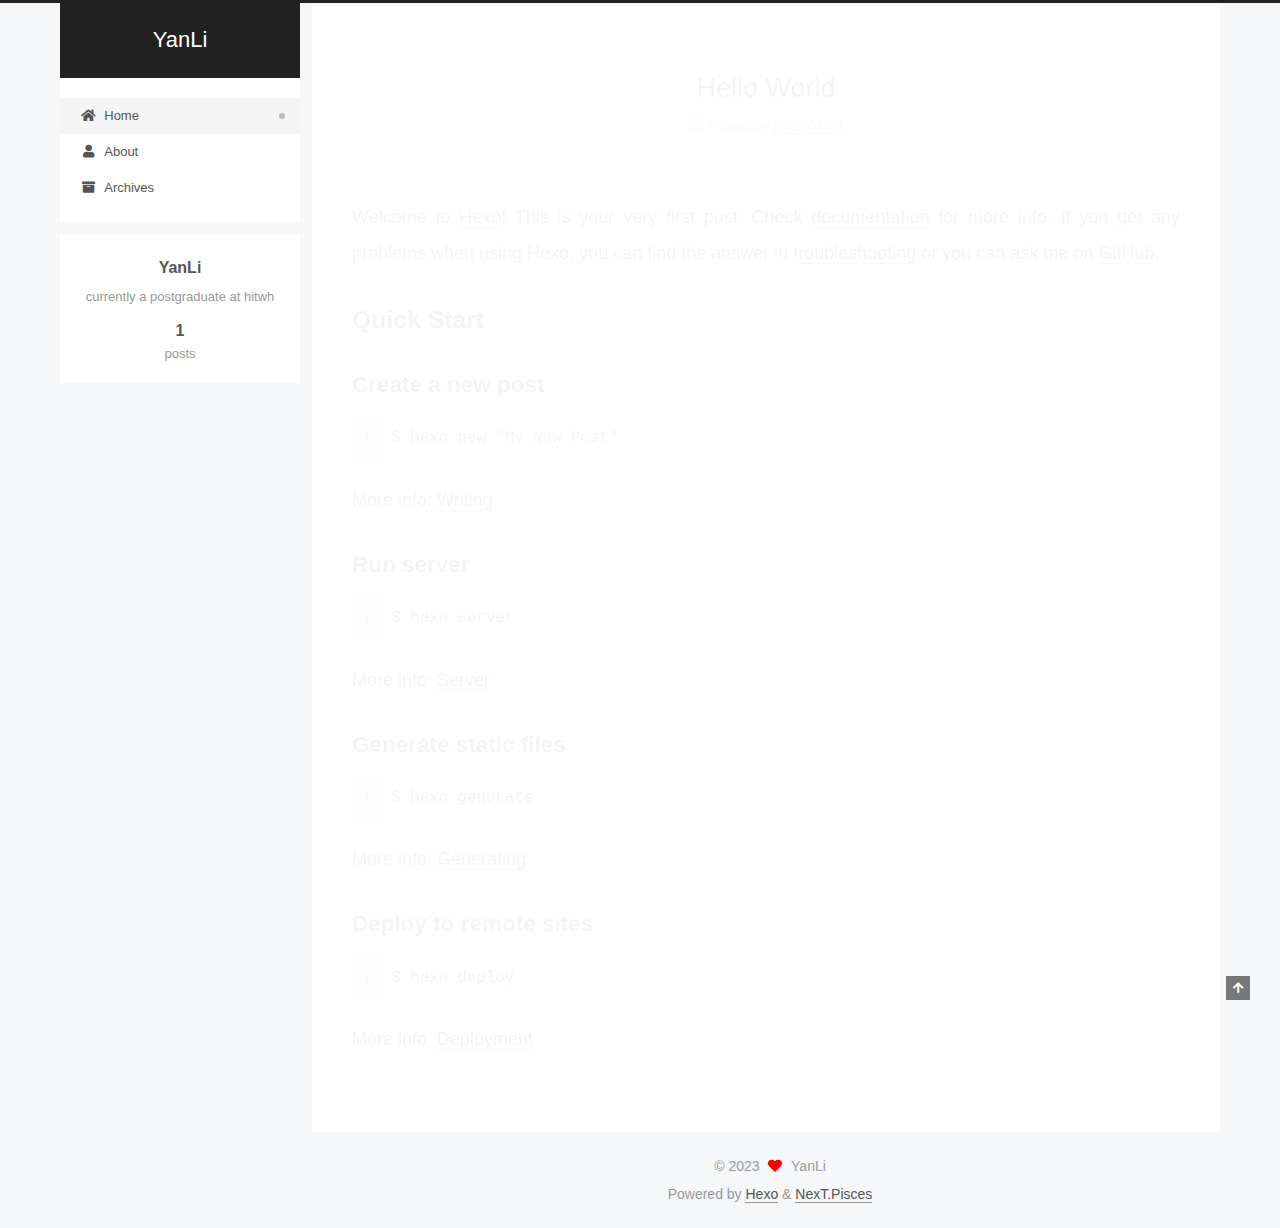
==== commit c31a4eed: "Site updated: 2023-03-21 17:08:21" ====
--- a/index.html
+++ b/index.html
@@ -17,15 +17,15 @@
 
 <script id="hexo-configurations">
     var NexT = window.NexT || {};
-    var CONFIG = {"hostname":"example.com","root":"/","scheme":"Gemini","version":"7.8.0","exturl":false,"sidebar":{"position":"left","display":"post","padding":18,"offset":12,"onmobile":false},"copycode":{"enable":false,"show_result":false,"style":null},"back2top":{"enable":true,"sidebar":false,"scrollpercent":false},"bookmark":{"enable":false,"color":"#222","save":"auto"},"fancybox":false,"mediumzoom":false,"lazyload":false,"pangu":false,"comments":{"style":"tabs","active":null,"storage":true,"lazyload":false,"nav":null},"algolia":{"hits":{"per_page":10},"labels":{"input_placeholder":"Search for Posts","hits_empty":"We didn't find any results for the search: ${query}","hits_stats":"${hits} results found in ${time} ms"}},"localsearch":{"enable":false,"trigger":"auto","top_n_per_article":1,"unescape":false,"preload":false},"motion":{"enable":true,"async":false,"transition":{"post_block":"fadeIn","post_header":"slideDownIn","post_body":"slideDownIn","coll_header":"slideLeftIn","sidebar":"slideUpIn"}}};
+    var CONFIG = {"hostname":"example.com","root":"/","scheme":"Pisces","version":"7.8.0","exturl":false,"sidebar":{"position":"left","display":"post","padding":18,"offset":12,"onmobile":false},"copycode":{"enable":false,"show_result":false,"style":null},"back2top":{"enable":true,"sidebar":false,"scrollpercent":false},"bookmark":{"enable":false,"color":"#222","save":"auto"},"fancybox":false,"mediumzoom":false,"lazyload":false,"pangu":false,"comments":{"style":"tabs","active":null,"storage":true,"lazyload":false,"nav":null},"algolia":{"hits":{"per_page":10},"labels":{"input_placeholder":"Search for Posts","hits_empty":"We didn't find any results for the search: ${query}","hits_stats":"${hits} results found in ${time} ms"}},"localsearch":{"enable":false,"trigger":"auto","top_n_per_article":1,"unescape":false,"preload":false},"motion":{"enable":true,"async":false,"transition":{"post_block":"fadeIn","post_header":"slideDownIn","post_body":"slideDownIn","coll_header":"slideLeftIn","sidebar":"slideUpIn"}}};
   </script>
 
-  <meta name="description" content="currently a graduate at hitwh">
+  <meta name="description" content="currently a postgraduate at hitwh">
 <meta property="og:type" content="website">
 <meta property="og:title" content="YanLi">
 <meta property="og:url" content="http://example.com/index.html">
 <meta property="og:site_name" content="YanLi">
-<meta property="og:description" content="currently a graduate at hitwh">
+<meta property="og:description" content="currently a postgraduate at hitwh">
 <meta property="og:locale" content="en_US">
 <meta property="article:author" content="YanLi">
 <meta name="twitter:card" content="summary">
@@ -157,7 +157,7 @@
     <span hidden itemprop="author" itemscope itemtype="http://schema.org/Person">
       <meta itemprop="image" content="/images/avatar.gif">
       <meta itemprop="name" content="YanLi">
-      <meta itemprop="description" content="currently a graduate at hitwh">
+      <meta itemprop="description" content="currently a postgraduate at hitwh">
     </span>
 
     <span hidden itemprop="publisher" itemscope itemtype="http://schema.org/Organization">
@@ -277,7 +277,7 @@
       <div class="site-overview-wrap sidebar-panel">
         <div class="site-author motion-element" itemprop="author" itemscope itemtype="http://schema.org/Person">
   <p class="site-author-name" itemprop="name">YanLi</p>
-  <div class="site-description" itemprop="description">currently a graduate at hitwh</div>
+  <div class="site-description" itemprop="description">currently a postgraduate at hitwh</div>
 </div>
 <div class="site-state-wrap motion-element">
   <nav class="site-state">
@@ -318,7 +318,7 @@
   </span>
   <span class="author" itemprop="copyrightHolder">YanLi</span>
 </div>
-  <div class="powered-by">Powered by <a href="https://hexo.io/" class="theme-link" rel="noopener" target="_blank">Hexo</a> & <a href="https://theme-next.org/" class="theme-link" rel="noopener" target="_blank">NexT.Gemini</a>
+  <div class="powered-by">Powered by <a href="https://hexo.io/" class="theme-link" rel="noopener" target="_blank">Hexo</a> & <a href="https://pisces.theme-next.org/" class="theme-link" rel="noopener" target="_blank">NexT.Pisces</a>
   </div>
 
         
--- a/css/main.css
+++ b/css/main.css
@@ -1,5 +1,5 @@
 :root {
-  --body-bg-color: #eee;
+  --body-bg-color: #f5f7f9;
   --content-bg-color: #fff;
   --card-bg-color: #f5f5f5;
   --text-color: #555;
@@ -1196,7 +1196,7 @@
 }
 .links-of-author a::before,
 .links-of-author span.exturl::before {
-  background: #8affb6;
+  background: #c3ff0f;
   border-radius: 50%;
   content: ' ';
   display: inline-block;
@@ -2192,7 +2192,7 @@
 .header-inner {
   background: var(--content-bg-color);
   border-radius: initial;
-  box-shadow: 0 2px 2px 0 rgba(0,0,0,0.12), 0 3px 1px -2px rgba(0,0,0,0.06), 0 1px 5px 0 rgba(0,0,0,0.12);
+  box-shadow: initial;
   overflow: hidden;
   padding: 0;
   position: absolute;
@@ -2225,7 +2225,7 @@
 .content-wrap {
   background: var(--content-bg-color);
   border-radius: initial;
-  box-shadow: 0 2px 2px 0 rgba(0,0,0,0.12), 0 3px 1px -2px rgba(0,0,0,0.06), 0 1px 5px 0 rgba(0,0,0,0.12);
+  box-shadow: initial;
   box-sizing: border-box;
   padding: 40px;
   width: calc(100% - 252px);
@@ -2383,7 +2383,7 @@
 .sidebar-inner {
   background: var(--content-bg-color);
   border-radius: initial;
-  box-shadow: 0 2px 2px 0 rgba(0,0,0,0.12), 0 3px 1px -2px rgba(0,0,0,0.06), 0 1px 5px 0 rgba(0,0,0,0.12), 0 -1px 0.5px 0 rgba(0,0,0,0.09);
+  box-shadow: initial;
   box-sizing: border-box;
   color: var(--text-color);
   width: 240px;
@@ -2467,127 +2467,3 @@
 .links-of-blogroll-item {
   padding: 0;
 }
-.content-wrap {
-  background: initial;
-  box-shadow: initial;
-  padding: initial;
-}
-.post-block {
-  background: var(--content-bg-color);
-  border-radius: initial;
-  box-shadow: 0 2px 2px 0 rgba(0,0,0,0.12), 0 3px 1px -2px rgba(0,0,0,0.06), 0 1px 5px 0 rgba(0,0,0,0.12);
-  padding: 40px;
-}
-.post-block + .post-block {
-  border-radius: initial;
-  box-shadow: 0 2px 2px 0 rgba(0,0,0,0.12), 0 3px 1px -2px rgba(0,0,0,0.06), 0 1px 5px 0 rgba(0,0,0,0.12), 0 -1px 0.5px 0 rgba(0,0,0,0.09);
-  margin-top: 12px;
-}
-.comments {
-  background: var(--content-bg-color);
-  border-radius: initial;
-  box-shadow: 0 2px 2px 0 rgba(0,0,0,0.12), 0 3px 1px -2px rgba(0,0,0,0.06), 0 1px 5px 0 rgba(0,0,0,0.12), 0 -1px 0.5px 0 rgba(0,0,0,0.09);
-  margin-top: 12px;
-  padding: 40px;
-}
-.tabs-comment {
-  margin-top: 1em;
-}
-.content {
-  padding-top: initial;
-}
-.post-eof {
-  display: none;
-}
-.pagination {
-  background: var(--content-bg-color);
-  border-radius: initial;
-  border-top: initial;
-  box-shadow: 0 2px 2px 0 rgba(0,0,0,0.12), 0 3px 1px -2px rgba(0,0,0,0.06), 0 1px 5px 0 rgba(0,0,0,0.12), 0 -1px 0.5px 0 rgba(0,0,0,0.09);
-  margin: 12px 0 0;
-  padding: 10px 0 10px;
-}
-.pagination .prev,
-.pagination .next,
-.pagination .page-number {
-  margin-bottom: initial;
-  top: initial;
-}
-.main {
-  padding-bottom: initial;
-}
-.footer {
-  bottom: auto;
-}
-.sub-menu {
-  border-bottom: initial;
-  box-shadow: 0 2px 2px 0 rgba(0,0,0,0.12), 0 3px 1px -2px rgba(0,0,0,0.06), 0 1px 5px 0 rgba(0,0,0,0.12);
-}
-.sub-menu + .content .post-block {
-  box-shadow: 0 2px 2px 0 rgba(0,0,0,0.12), 0 3px 1px -2px rgba(0,0,0,0.06), 0 1px 5px 0 rgba(0,0,0,0.12), 0 -1px 0.5px 0 rgba(0,0,0,0.09);
-  margin-top: 12px;
-}
-@media (min-width: 768px) and (max-width: 991px) {
-  .sub-menu + .content .post-block {
-    margin-top: 10px;
-  }
-}
-@media (max-width: 767px) {
-  .sub-menu + .content .post-block {
-    margin-top: 8px;
-  }
-}
-.post-body h1,
-.post-body h2 {
-  border-bottom: 1px solid #eee;
-}
-.post-body h3 {
-  border-bottom: 1px dotted #eee;
-}
-@media (min-width: 768px) and (max-width: 991px) {
-  .content-wrap {
-    padding: 10px;
-  }
-  .posts-expand .post-button {
-    margin-top: 20px;
-  }
-  .post-block {
-    border-radius: initial;
-    box-shadow: 0 2px 2px 0 rgba(0,0,0,0.12), 0 3px 1px -2px rgba(0,0,0,0.06), 0 1px 5px 0 rgba(0,0,0,0.12), 0 -1px 0.5px 0 rgba(0,0,0,0.09);
-    padding: 20px;
-  }
-  .post-block + .post-block {
-    margin-top: 10px;
-  }
-  .comments {
-    margin-top: 10px;
-    padding: 10px 20px;
-  }
-  .pagination {
-    margin: 10px 0 0;
-  }
-}
-@media (max-width: 767px) {
-  .content-wrap {
-    padding: 8px;
-  }
-  .posts-expand .post-button {
-    margin: 12px 0;
-  }
-  .post-block {
-    border-radius: initial;
-    box-shadow: 0 2px 2px 0 rgba(0,0,0,0.12), 0 3px 1px -2px rgba(0,0,0,0.06), 0 1px 5px 0 rgba(0,0,0,0.12), 0 -1px 0.5px 0 rgba(0,0,0,0.09);
-    min-height: auto;
-    padding: 12px;
-  }
-  .post-block + .post-block {
-    margin-top: 8px;
-  }
-  .comments {
-    margin-top: 8px;
-    padding: 10px 12px;
-  }
-  .pagination {
-    margin: 8px 0 0;
-  }
-}
